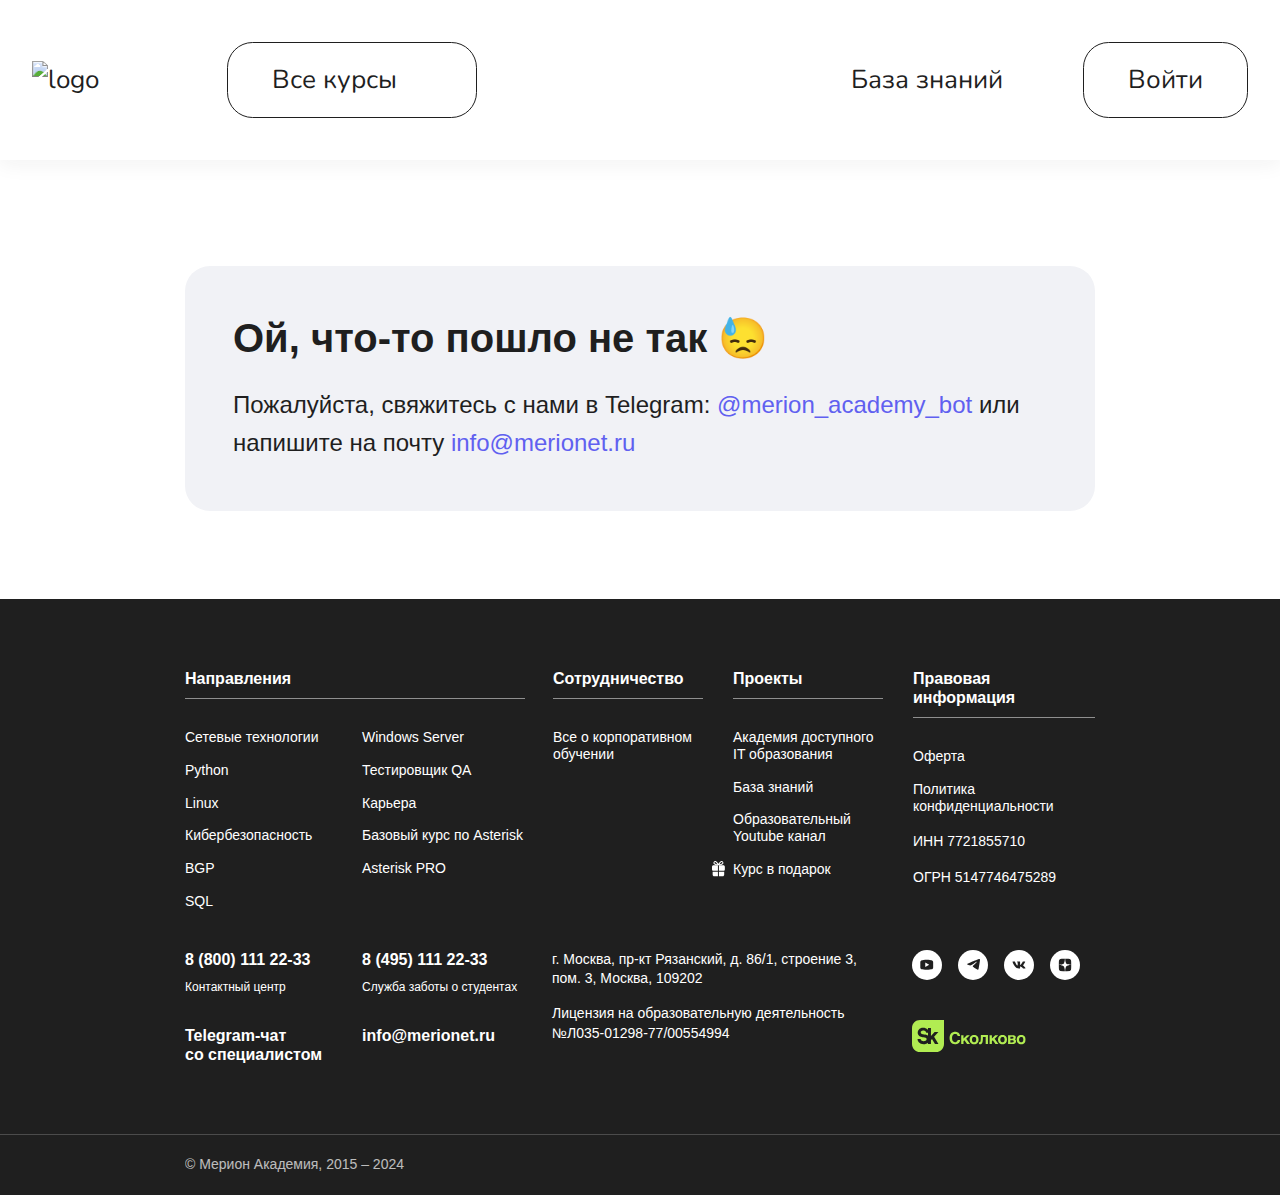
==== fail.html @ 627d9746 "fail page the end" ====
<!DOCTYPE html>
<html lang="ru-RU">
  <head>
    <meta charset="utf-8">
    <title>Step</title>
    <meta name="viewport" content="width=device-width,initial-scale=1">
    <meta name="keywords" content="">
    <link rel="stylesheet" type="text/css" href="static/css/swiper-bundle.min.css">
    <link rel="stylesheet" type="text/css" href="static/css/styles.min.css?v4">
    <link rel="stylesheet" href="./static/fonts/benzin/stylesheet.css">
  </head>
  <body>
    <div class="wrapper">
      <header class="_header ">
        <div class="_container-xl">
            <div class="_header__content _d-flex">
                <div class="_header__logo"><a class="_logo" href="/merion-academy"><span class="_logo__default"><img
                                src="https://wiki.merionet.ru/merion-academy/vendor/img/header/general/logo_black.svg" alt="logo"></span><span
                            class="_logo__active"><img src="https://wiki.merionet.ru/merion-academy/vendor/img/header/general/logo_black.svg"
                                alt="logo"></span></a>
                </div>
                <div class="_header__courses"><a class="_header-btn _outline-border _header-course _header-open"
                        href="#">
                        <span class="_header-btn__txt">Все курсы</span><span class="_header-btn__icon _icon">
                            <svg class="svg-sprite-icon icon-_down">
                                <use xlink:href="/merion-academy/vendor/img/header/svg/symbol/sprite.svg#_down"></use>
                            </svg></span></a></div>
                <div class="_header__links _d-flex">
                    <a class="_header-link _d-flex" href="https://wiki.merionet.ru/"> <span
                            class="_header-link__icon _icon">
                            <svg class="svg-sprite-icon icon-_book">
                                <use xlink:href="/merion-academy/vendor/img/header/svg/symbol/sprite.svg#_book"></use>
                            </svg></span><span class="_header-link__txt">База знаний</span></a>
                    <a class="_header-btn _outline-border _header-login-btn" href="https://lms.merionet.ru?lang=ru"
                        target="_blank">Войти</a>
                </div>
            </div>
        </div>
        <div class="_header-dropdown">
            <div class="_container-xl">
                <div class="_header-dropdown__links">
                    <div class="_header-dropdown__links-item"><a class="_header-btn _outline-border _header-wiki"
                            href="https://wiki.merionet.ru">База
                            знаниий </a></div>
                    <div class="_header-dropdown__links-item"><a class="_header-login _button"
                            href="https://lms.merionet.ru?lang=ru">Войти</a></div>
                </div>
                <div class="_header-dropdown__content _d-flex">
                    <div class="_header-dropdown__content-left">
                        <div class="_header-search">
                            <div class="_header-search__group">
                                <div class="_header-search__group-left"><a class="_header-search__back _icon" href="#">
                                        <svg class="svg-sprite-icon icon-return">
                                            <use
                                                xlink:href="/merion-academy/vendor/img/header/svg/symbol/sprite.svg#return">
                                            </use>
                                        </svg>
                                    </a></div>
                                <div class="_header-search__group-right">
                                    <input class="_header-search__input _input" type="text" placeholder="Поиск курса"><a
                                        class="_header-search__clear _icon" href="#">
                                        <svg class="svg-sprite-icon icon-_cross">
                                            <use
                                                xlink:href="/merion-academy/vendor/img/header/svg/symbol/sprite.svg#_cross">
                                            </use>
                                        </svg>
                                    </a>
                                </div>
                            </div>
                            <div class="_header-search__dropdown">
                                <div class="_header-search__dropdown-found">
                                    <div class="_header-search__dropdown-result">
                                        <div class="_header-search__list _flex">
                                            <div class="_header-search__list-item">
                                                <a class="_header-search__item"
                                                    href="/merion-academy/courses/kurs-po-python"> <span
                                                        class="_header-search__item-icon">
                                                        <picture>
                                                            <source
                                                                srcset="/merion-academy/vendor/img/course-logos/python.png"
                                                                type="image/webp"><img
                                                                src="/merion-academy/vendor/img/course-logos/python.png"
                                                                width="39" height="39" alt="img">
                                                        </picture>
                                                    </span><span class="_header-search__item-txt">Python с
                                                        нуля</span></a>
                                            </div>
                                            <div class="_header-search__list-item">
                                                <a class="_header-search__item"
                                                    href="/merion-academy/courses/devops-inzhener-s-nulya"> <span
                                                        class="_header-search__item-icon">
                                                        <picture>
                                                            <source
                                                                srcset="/merion-academy/vendor/img/course-logos/devops.png"
                                                                type="image/webp"><img
                                                                src="/merion-academy/vendor/img/course-logos/devops.png"
                                                                width="39" height="39" alt="img">
                                                        </picture>
                                                    </span><span class="_header-search__item-txt">DevOps с
                                                        нуля</span></a>
                                            </div>
                                            <div class="_header-search__list-item">
                                                <a class="_header-search__item"
                                                    href="/merion-academy/courses/testirovshchik-po-osnovy-qa-s-nulya">
                                                    <span class="_header-search__item-icon">
                                                        <picture>
                                                            <source
                                                                srcset="/merion-academy/vendor/img/course-logos/qa.png"
                                                                type="image/webp"><img
                                                                src="/merion-academy/vendor/img/course-logos/qa.png"
                                                                width="39" height="39" alt="img">
                                                        </picture>
                                                    </span><span class="_header-search__item-txt">QA тестировщик с
                                                        нуля</span></a>
                                            </div>
                                            <div class="_header-search__list-item">
                                                <a class="_header-search__item"
                                                    href="/merion-academy/courses/bazy-dannyh-s-nulya"> <span
                                                        class="_header-search__item-icon">
                                                        <picture>
                                                            <source
                                                                srcset="/merion-academy/vendor/img/course-logos/db.png"
                                                                type="image/webp"><img
                                                                src="/merion-academy/vendor/img/course-logos/db.png"
                                                                width="39" height="39" alt="img">
                                                        </picture>
                                                    </span><span class="_header-search__item-txt">Базы данных с
                                                        нуля</span></a>
                                            </div>
                                            <div class="_header-search__list-item">
                                                <a class="_header-search__item"
                                                    href="/merion-academy/courses/kurs-po-nosql"> <span
                                                        class="_header-search__item-icon">
                                                        <picture>
                                                            <source
                                                                srcset="/merion-academy/vendor/img/course-logos/nosql.png"
                                                                type="image/webp"><img
                                                                src="/merion-academy/vendor/img/course-logos/nosql.png"
                                                                width="39" height="39" alt="img">
                                                        </picture>
                                                    </span><span class="_header-search__item-txt">Курс по
                                                        NoSQL</span></a>
                                            </div>
                                            <div class="_header-search__list-item">
                                                <a class="_header-search__item"
                                                    href="/merion-academy/courses/kurs-po-sql"> <span
                                                        class="_header-search__item-icon">
                                                        <picture>
                                                            <source
                                                                srcset="/merion-academy/vendor/img/course-logos/sql.png"
                                                                type="image/webp"><img
                                                                src="/merion-academy/vendor/img/course-logos/sql.png"
                                                                width="39" height="39" alt="img">
                                                        </picture>
                                                    </span><span class="_header-search__item-txt">Реляционные БД.
                                                        SQL</span></a>
                                            </div>
                                            <div class="_header-search__list-item">
                                                <a class="_header-search__item"
                                                    href="/merion-academy/courses/onlajn-kurs-po-asterisk"> <span
                                                        class="_header-search__item-icon">
                                                        <picture>
                                                            <source
                                                                srcset="/merion-academy/vendor/img/course-logos/asterisk.png"
                                                                type="image/webp"><img
                                                                src="/merion-academy/vendor/img/course-logos/asterisk.png"
                                                                width="39" height="39" alt="img">
                                                        </picture>
                                                    </span><span class="_header-search__item-txt">Базовый курс по
                                                        Asterisk</span></a>
                                            </div>
                                            <div class="_header-search__list-item">
                                                <a class="_header-search__item"
                                                    href="/merion-academy/courses/polnyj-kurs-po-kompyuternym-setyam">
                                                    <span class="_header-search__item-icon">
                                                        <picture>
                                                            <source
                                                                srcset="/merion-academy/vendor/img/course-logos/network.png"
                                                                type="image/webp"><img
                                                                src="/merion-academy/vendor/img/course-logos/network.png"
                                                                width="39" height="39" alt="img">
                                                        </picture>
                                                    </span><span class="_header-search__item-txt">Сетевые
                                                        технологии</span></a>
                                            </div>
                                            <div class="_header-search__list-item">
                                                <a class="_header-search__item"
                                                    href="/merion-academy/courses/mini-kurs-po-virtualizacii-vmware-vsphere-7">
                                                    <span class="_header-search__item-icon">
                                                        <picture>
                                                            <source
                                                                srcset="/merion-academy/vendor/img/course-logos/virtual.png"
                                                                type="image/webp"><img
                                                                src="/merion-academy/vendor/img/course-logos/virtual.png"
                                                                width="39" height="39" alt="img">
                                                        </picture>
                                                    </span><span
                                                        class="_header-search__item-txt">Виртуализация</span></a>
                                            </div>
                                            <div class="_header-search__list-item">
                                                <a class="_header-search__item"
                                                    href="/merion-academy/courses/kurs-po-linux"> <span
                                                        class="_header-search__item-icon">
                                                        <picture>
                                                            <source
                                                                srcset="/merion-academy/vendor/img/course-logos/linux.png"
                                                                type="image/webp"><img
                                                                src="/merion-academy/vendor/img/course-logos/linux.png"
                                                                width="39" height="39" alt="img">
                                                        </picture>
                                                    </span><span class="_header-search__item-txt">Онлайн курс по
                                                        Linux</span></a>
                                            </div>
                                            <div class="_header-search__list-item">
                                                <a class="_header-search__item"
                                                    href="/merion-academy/courses/kurs-po-windows-server"> <span
                                                        class="_header-search__item-icon">
                                                        <picture>
                                                            <source
                                                                srcset="/merion-academy/vendor/img/course-logos/windows.png"
                                                                type="image/webp"><img
                                                                src="/merion-academy/vendor/img/course-logos/windows.png"
                                                                width="39" height="39" alt="img">
                                                        </picture>
                                                    </span><span class="_header-search__item-txt">MS Windows
                                                        Server</span></a>
                                            </div>
                                            <div class="_header-search__list-item">
                                                <a class="_header-search__item"
                                                    href="/merion-academy/courses/kurs-po-kiberbezopasnosti"> <span
                                                        class="_header-search__item-icon">
                                                        <picture>
                                                            <source
                                                                srcset="/merion-academy/vendor/img/course-logos/security.png"
                                                                type="image/webp"><img
                                                                src="/merion-academy/vendor/img/course-logos/security.png"
                                                                width="39" height="39" alt="img">
                                                        </picture>
                                                    </span><span
                                                        class="_header-search__item-txt">Кибербезопасность</span></a>
                                            </div>
                                            <div class="_header-search__list-item">
                                                <a class="_header-search__item"
                                                    href="/merion-academy/courses/asterisk-pro-prodvinutyj-onlajn-kurs">
                                                    <span class="_header-search__item-icon">
                                                        <picture>
                                                            <source
                                                                srcset="/merion-academy/vendor/img/course-logos/asterisk-pro.png"
                                                                type="image/webp"><img
                                                                src="/merion-academy/vendor/img/course-logos/asterisk-pro.png"
                                                                width="39" height="39" alt="img">
                                                        </picture>
                                                    </span><span class="_header-search__item-txt">Asterisk
                                                        PRO</span></a>
                                            </div>
                                            <div class="_header-search__list-item">
                                                <a class="_header-search__item"
                                                    href="/merion-academy/courses/mini-kurs-po-bgp/"> <span
                                                        class="_header-search__item-icon">
                                                        <picture>
                                                            <source
                                                                srcset="/merion-academy/vendor/img/course-logos/bgp.png"
                                                                type="image/webp"><img
                                                                src="/merion-academy/vendor/img/course-logos/bgp.png"
                                                                width="39" height="39" alt="img">
                                                        </picture>
                                                    </span><span class="_header-search__item-txt">Основы BGP</span></a>
                                            </div>
                                            <div class="_header-search__list-item">
                                                <a class="_header-search__item"
                                                    href="/merion-academy/company/intensiv-po-rostu-karery-v-it-ot-hr-ekspertov">
                                                    <span class="_header-search__item-icon">
                                                        <picture>
                                                            <source
                                                                srcset="/merion-academy/vendor/img/course-logos/career.png"
                                                                type="image/webp"><img
                                                                src="/merion-academy/vendor/img/course-logos/career.png"
                                                                width="39" height="39" alt="img">
                                                        </picture>
                                                    </span><span class="_header-search__item-txt">Карьерный
                                                        интенсив</span></a>
                                            </div>
                                            <div class="_header-search__list-item">
                                                <a class="_header-search__item"
                                                    href="/merion-academy/courses/java-razrabotchik-s-nulya"> <span
                                                        class="_header-search__item-icon">
                                                        <picture>
                                                            <source
                                                                srcset="/merion-academy/vendor/img/course-logos/java.png"
                                                                type="image/webp"><img
                                                                src="/merion-academy/vendor/img/course-logos/java.png"
                                                                width="39" height="39" alt="img">
                                                        </picture>
                                                    </span><span class="_header-search__item-txt">Java с нуля</span></a>
                                            </div>
                                            <div class="_header-search__list-item">
                                                <a class="_header-search__item"
                                                    href="/merion-academy/courses/python-advanced-prodvinutyj-kurs">
                                                    <span class="_header-search__item-icon">
                                                        <picture>
                                                            <source
                                                                srcset="/merion-academy/vendor/img/course-logos/python-advanced.png"
                                                                type="image/webp"><img
                                                                src="/merion-academy/vendor/img/course-logos/python-advanced.png"
                                                                width="39" height="39" alt="img">
                                                        </picture>
                                                    </span><span class="_header-search__item-txt">Python Advanced.
                                                        Продвинутый курс</span></a>
                                            </div>
                                            <div class="_header-search__list-item">
                                                <a class="_header-search__item"
                                                    href="/merion-academy/courses/frontend-razrabotchik-s-nulya"> <span
                                                        class="_header-search__item-icon">
                                                        <picture>
                                                            <source
                                                                srcset="/merion-academy/vendor/img/course-logos/frontend.png"
                                                                type="image/webp"><img
                                                                src="/merion-academy/vendor/img/course-logos/frontend.png"
                                                                width="39" height="39" alt="img">
                                                        </picture>
                                                    </span><span class="_header-search__item-txt">Фронтенд с
                                                        нуля</span></a>
                                            </div>
                                            <div class="_header-search__list-item">
                                                <a class="_header-search__item"
                                                    href="/merion-academy/courses/avtomatizirovannoe-testirovanie-na-python">
                                                    <span class="_header-search__item-icon">
                                                        <picture>
                                                            <source
                                                                srcset="/merion-academy/vendor/img/course-logos/aqa-python.png"
                                                                type="image/webp"><img
                                                                src="/merion-academy/vendor/img/course-logos/aqa-python.png"
                                                                width="39" height="39" alt="img">
                                                        </picture>
                                                    </span><span class="_header-search__item-txt">Автотестирование на
                                                        Python</span></a>
                                            </div>
                                            <div class="_header-search__list-item">
                                                <a class="_header-search__item"
                                                    href="/merion-academy/courses/git-i-github-s-nulya"> <span
                                                        class="_header-search__item-icon">
                                                        <picture>
                                                            <source
                                                                srcset="/merion-academy/vendor/img/course-logos/git.png"
                                                                type="image/webp"><img
                                                                src="/merion-academy/vendor/img/course-logos/git.png"
                                                                width="39" height="39" alt="img">
                                                        </picture>
                                                    </span><span class="_header-search__item-txt">Git и GitHub с
                                                        нуля</span></a>
                                            </div>
                                            <div class="_header-search__list-item">
                                                <a class="_header-search__item"
                                                    href="/merion-academy/courses/kurs-po-etichnomu-hakingu"> <span
                                                        class="_header-search__item-icon">
                                                        <picture>
                                                            <source
                                                                srcset="/merion-academy/vendor/img/course-logos/ethical-hacking.png"
                                                                type="image/webp"><img
                                                                src="/merion-academy/vendor/img/course-logos/ethical-hacking.png"
                                                                width="39" height="39" alt="img">
                                                        </picture>
                                                    </span><span class="_header-search__item-txt">Этичный
                                                        хакинг</span></a>
                                            </div>
                                            <div class="_header-search__list-item">
                                                <a class="_header-search__item"
                                                    href="/merion-academy/courses/telegram-boty-na-python"> <span
                                                        class="_header-search__item-icon">
                                                        <picture>
                                                            <source
                                                                srcset="/merion-academy/vendor/img/course-logos/python-tg.png"
                                                                type="image/webp"><img
                                                                src="/merion-academy/vendor/img/course-logos/python-tg.png"
                                                                width="39" height="39" alt="img">
                                                        </picture>
                                                    </span><span class="_header-search__item-txt">Telegram-боты на
                                                        Python</span></a>
                                            </div>
                                            <div class="_header-search__list-item">
                                                <a class="_header-search__item"
                                                    href="/merion-academy/courses/avtomatizirovannoe-testirovanie-na-java">
                                                    <span class="_header-search__item-icon">
                                                        <picture>
                                                            <source
                                                                srcset="/merion-academy/vendor/img/course-logos/aqa-java.png"
                                                                type="image/webp"><img
                                                                src="/merion-academy/vendor/img/course-logos/aqa-java.png"
                                                                width="39" height="39" alt="img">
                                                        </picture>
                                                    </span><span class="_header-search__item-txt">Автотестирование на
                                                        Java</span></a>
                                            </div>
                                            <div class="_header-search__list-item">
                                                <a class="_header-search__item"
                                                    href="/merion-academy/courses/onlajn-kurs-po-setevym-tekhnologiyam-huawei">
                                                    <span class="_header-search__item-icon">
                                                        <picture>
                                                            <source
                                                                srcset="/merion-academy/vendor/img/course-logos/network-huawei.png"
                                                                type="image/webp"><img
                                                                src="/merion-academy/vendor/img/course-logos/network-huawei.png"
                                                                width="39" height="39" alt="img">
                                                        </picture>
                                                    </span><span class="_header-search__item-txt">Сетевые технологии
                                                        Huawei</span></a>
                                            </div>
                                            <div class="_header-search__list-item">
                                                <a class="_header-search__item"
                                                    href="/merion-academy/courses/onlajn-kurs-po-typescript"> <span
                                                        class="_header-search__item-icon">
                                                        <picture>
                                                            <source
                                                                srcset="/merion-academy/vendor/img/course-logos/typescript.png"
                                                                type="image/webp"><img
                                                                src="/merion-academy/vendor/img/course-logos/typescript.png"
                                                                width="39" height="39" alt="img">
                                                        </picture>
                                                    </span><span class="_header-search__item-txt">TypeScript</span></a>
                                            </div>
                                            <div class="_header-search__list-item">
                                                <a class="_header-search__item"
                                                    href="/merion-academy/courses/onlajn-kurs-po-mikrotik"> <span
                                                        class="_header-search__item-icon">
                                                        <picture>
                                                            <source
                                                                srcset="/merion-academy/vendor/img/course-logos/mikrotik.png"
                                                                type="image/webp"><img
                                                                src="/merion-academy/vendor/img/course-logos/mikrotik.png"
                                                                width="39" height="39" alt="img">
                                                        </picture>
                                                    </span><span class="_header-search__item-txt">MiktoTik</span></a>
                                            </div>
                                        </div>
                                    </div>
                                    <div class="_header-search__dropdown-all">
                                        <a class="_header-search__dropdown-link" href="">Все курсы по запросу «» (0)
                                        </a>
                                    </div>
                                </div>
                                <div class="_header-search__dropdown-null">Ничего не найдено</div>
                            </div>
                        </div>
                        <div class="_header-categories _flex">
                            <div class="_header-categories__item">
                                <a class="_header-categories__link _outline-border" href="/merion-academy/courses">Все
                                    курсы</a>
                            </div>
                            <div class="_header-categories__item">
                                <a class="_header-categories__link _outline-border"
                                    href="/merion-academy/courses/programmirovanie">Программирование</a>
                            </div>
                            <div class="_header-categories__item">
                                <a class="_header-categories__link _outline-border"
                                    href="/merion-academy/courses/seti">Сети</a>
                            </div>
                            <div class="_header-categories__item">
                                <a class="_header-categories__link _outline-border"
                                    href="/merion-academy/courses/sistemnoe-administrirovanie">Системное
                                    администрирование</a>
                            </div>
                            <div class="_header-categories__item">
                                <a class="_header-categories__link _outline-border"
                                    href="/merion-academy/courses/devops">DevOps</a>
                            </div>
                            <div class="_header-categories__item">
                                <a class="_header-categories__link _outline-border"
                                    href="/merion-academy/courses/qa">QA</a>
                            </div>
                            <div class="_header-categories__item">
                                <a class="_header-categories__link _outline-border"
                                    href="/merion-academy/courses/kiberbezopasnost">Кибербезопасность</a>
                            </div>
                            <div class="_header-categories__item">
                                <a class="_header-categories__link _outline-border"
                                    href="/merion-academy/courses/virtualizaciya">Виртуализация</a>
                            </div>
                            <div class="_header-categories__item">
                                <a class="_header-categories__link _outline-border"
                                    href="/merion-academy/courses/bazy-dannyh">Базы данных</a>
                            </div>
                            <div class="_header-categories__item">
                                <a class="_header-categories__link _outline-border"
                                    href="/merion-academy/courses/telefoniya">Телефония</a>
                            </div>
                            <!--                        <div class="_header-categories__item">-->
                            <!--                            <a class="_header-categories__link _outline-border"-->
                            <!--                               href="/merion-academy/courses/karera--><!--">Карьера</a></div>-->
                        </div>
                    </div>
                    <div class="_header-dropdown__content-right">
                        <div class="_header-banner">
                            <div class="_header-banner__img"><img
                                    src="/merion-academy/vendor/img/header/general/h-banner-img.svg" alt=""></div>
                            <div class="_header-banner__title bold"><a class="header-h-link"
                                    href="/merion-academy/company/intensiv-po-rostu-karery-v-it-ot-hr-ekspertov">Поможем
                                    прокачать&nbsp;карьеру!</a></div>
                            <div class="_header-banner__txt">Всем студентам мы предоставляем бесплатный интенсив по
                                карьерному росту, разработанный совместно с&nbsp;экспертами из центра развития карьеры
                                «ЭЙЧ».
                            </div>
                        </div>
                    </div>
                </div>
            </div>
        </div>
        <div class="_header-overlay"></div>
      </header>

      <main>
        <section class="fail">
          <div class="container">
            <div class="fail_in">
              <h3>
                Ой, что-то пошло не так 😓
              </h3>
              <p>
                Пожалуйста, свяжитесь с нами в Telegram: <a href="#">
                  @merion_academy_bot
                </a> или напишите на почту <a href="#">info@merionet.ru</a>
              </p>
            </div>
          </div>
        </section>
      </main>

      <footer class="footer">
        <div class="footer__top">
          <div class="container">
            <div class="footer__content-top">
              <div class="footer__content-col-1">
                <div class="footer-item">
                  <div class="footer-item__head" data-container="toggle-1">
                    <div class="footer-title bold">
                      <div class="footer-title__txt">Направления</div>
                      <div class="footer-title__arrow">
                        <svg class="svg-sprite-icon icon-down">
                          <use xlink:href="static/images/svg/symbol/sprite.svg#down"></use>
                        </svg>
                      </div>
                    </div>
                  </div>
                  <div class="footer-item__content toggle-container" id="toggle-1">
                    <nav class="footer-nav">
                      <ul class="footer-menu footer-menu--col-2">
                        <li class="footer-menu__item"> <a class="footer-menu__link" href="#">Cетевые технологии</a></li>
                        <li class="footer-menu__item"> <a class="footer-menu__link" href="#">Python</a></li>
                        <li class="footer-menu__item"> <a class="footer-menu__link" href="#">Linux</a></li>
                        <li class="footer-menu__item"> <a class="footer-menu__link" href="#">Кибербезопасность</a></li>
                        <li class="footer-menu__item"> <a class="footer-menu__link" href="#">BGP</a></li>
                        <li class="footer-menu__item"> <a class="footer-menu__link" href="#">SQL</a></li>
                        <li class="footer-menu__item"> <a class="footer-menu__link" href="#">Windows Server</a></li>
                        <li class="footer-menu__item"> <a class="footer-menu__link" href="#">Тестировщик QA</a></li>
                        <li class="footer-menu__item"> <a class="footer-menu__link" href="#">Карьера</a></li>
                        <li class="footer-menu__item"> <a class="footer-menu__link" href="#">Базовый курс по Asterisk</a></li>
                        <li class="footer-menu__item"> <a class="footer-menu__link" href="#">Asterisk PRO</a></li>
                      </ul>
                    </nav>
                  </div>
                </div>
              </div>
              <div class="footer__content-col-2">
                <div class="footer__content-row">
                  <div class="footer__content-col-3">
                    <div class="footer-item">
                      <div class="footer-item__head" data-container="toggle-2">
                        <div class="footer-title bold">
                          <div class="footer-title__txt">Сотрудничество</div>
                          <div class="footer-title__arrow">
                            <svg class="svg-sprite-icon icon-down">
                              <use xlink:href="static/images/svg/symbol/sprite.svg#down"></use>
                            </svg>
                          </div>
                        </div>
                      </div>
                      <div class="footer-item__content toggle-container" id="toggle-2">
                        <nav class="footer-nav">
                          <ul class="footer-menu">
                            <li class="footer-menu__item"> <a class="footer-menu__link" href="#">Все о корпоративном обучении</a></li>
                          </ul>
                        </nav>
                      </div>
                    </div>
                  </div>
                  <div class="footer__content-col-4">
                    <div class="footer-item">
                      <div class="footer-item__head" data-container="toggle-3">
                        <div class="footer-title bold">
                          <div class="footer-title__txt">Проекты</div>
                          <div class="footer-title__arrow">
                            <svg class="svg-sprite-icon icon-down">
                              <use xlink:href="static/images/svg/symbol/sprite.svg#down"></use>
                            </svg>
                          </div>
                        </div>
                      </div>
                      <div class="footer-item__content toggle-container" id="toggle-3">
                        <nav class="footer-nav">
                          <ul class="footer-menu">
                            <li class="footer-menu__item"> <a class="footer-menu__link" href="#">Академия доступного IT образования</a></li>
                            <li class="footer-menu__item"> <a class="footer-menu__link" href="#">База знаний</a></li>
                            <li class="footer-menu__item"> <a class="footer-menu__link" href="#">Образовательный Youtube канал</a></li>
                            <li class="footer-menu__item"> <a class="footer-menu__link" href="#"><span class="footer-menu__link-icon"> <img src="static/images/general/gift.svg" alt=""></span><span class="footer-menu__link-txt">Курс в подарок</span></a></li>
                          </ul>
                        </nav>
                      </div>
                    </div>
                  </div>
                </div>
              </div>
              <div class="footer__content-col-5">
                <div class="footer-item">
                  <div class="footer-item__head" data-container="toggle-4">
                    <div class="footer-title bold">
                      <div class="footer-title__txt">Правовая информация</div>
                      <div class="footer-title__arrow">
                        <svg class="svg-sprite-icon icon-down">
                          <use xlink:href="static/images/svg/symbol/sprite.svg#down"></use>
                        </svg>
                      </div>
                    </div>
                  </div>
                  <div class="footer-item__content toggle-container" id="toggle-4">
                    <nav class="footer-nav">
                      <ul class="footer-menu">
                        <li class="footer-menu__item"> <a class="footer-menu__link" href="#">Оферта</a></li>
                        <li class="footer-menu__item"> <a class="footer-menu__link" href="#">Политика конфиденциальности</a></li>
                        <li class="footer-menu__item">ИНН 7721855710</li>
                        <li class="footer-menu__item">ОГРН 5147746475289</li>
                        <li class="footer-menu__item footer-menu__item--hidden">г. Москва, пр-кт Рязанский, д. 86/1, строение 3, пом. 3, Москва, 109202</li>
                        <li class="footer-menu__item footer-menu__item--hidden">Лицензия на образовательную деятельность №Л035- 01298-77/00554994</li>
                      </ul>
                    </nav>
                  </div>
                </div>
              </div>
            </div>
            <div class="footer__content-bottom">
              <div class="footer__content-contacts">
                <div class="footer-contacts">
                  <div class="footer-contacts__group">
                    <div class="footer-contacts__item">
                      <div class="footer-contacts__item-group"> <a class="footer-contacts__item-link bold" href="tel:88001112233">8 (800) 111 22-33</a>
                        <div class="footer-contacts__item-txt">Контактный центр</div>
                      </div>
                      <div class="footer-contacts__item-group"> <a class="footer-contacts__item-link bold" href="#">Telegram-чат <br>со специалистом</a></div>
                    </div>
                  </div>
                  <div class="footer-contacts__group">
                    <div class="footer-contacts__item">
                      <div class="footer-contacts__item-group"> <a class="footer-contacts__item-link bold" href="tel:84951112233">8 (495) 111 22-33</a>
                        <div class="footer-contacts__item-txt">Cлужба заботы о студентах</div>
                      </div>
                      <div class="footer-contacts__item-group"> <a class="footer-contacts__item-link bold" href="mailto:info@merionet.ru">info@merionet.ru</a></div>
                    </div>
                  </div>
                </div>
              </div>
              <div class="footer__content-txt">
                <div class="footer-txt">
                  <div class="footer-txt__item">г. Москва, пр-кт Рязанский, д. 86/1, строение 3, пом. 3, Москва, 109202</div>
                  <div class="footer-txt__item">Лицензия на образовательную деятельность №Л035-01298-77/00554994</div>
                </div>
              </div>
              <div class="footer__content-social">
                <ul class="footer-social flex">
                  <li class="footer-social__item"> <a class="footer-social__link centered" href="#"><img src="static/images/general/yt.svg" alt="icon"></a></li>
                  <li class="footer-social__item"> <a class="footer-social__link centered" href="#"><img src="static/images/general/tg.svg" alt="icon"></a></li>
                  <li class="footer-social__item"> <a class="footer-social__link centered" href="#"><img src="static/images/general/vk.svg" alt="icon"></a></li>
                  <li class="footer-social__item"> <a class="footer-social__link centered" href="#"><img src="static/images/general/dzen.svg" alt="icon"></a></li>
                </ul>
                <a href="/" class="footer-logo">
                  <img src="./static/images/general/footer_logo.svg" alt="">
                </a>
              </div>
            </div>
          </div>
        </div>
        <div class="footer__bottom">
          <div class="container">
            <div class="footer-copyright">© Мерион Академия, 2015 – 2024</div>
          </div>
        </div>
      </footer>
    </div>
    <script src="static/js/swiper-bundle.min.js"></script>
    <script src="static/js/jquery-3.3.1.min.js"> </script>
    <script src="static/js/main.js?v4"></script>
  </body>
</html>
---- static/css/styles.min.css ----
/*! normalize.css v8.0.1 | MIT License | github.com/necolas/normalize.css */
/* Document
   ========================================================================== */
/**
 * 1. Correct the line height in all browsers.
 * 2. Prevent adjustments of font size after orientation changes in iOS.
 */
html {
  line-height: 1.15;
  /* 1 */
  -webkit-text-size-adjust: 100%;
  /* 2 */ }

/* Sections
   ========================================================================== */
/**
 * Remove the margin in all browsers.
 */
body {
  margin: 0; }

/**
 * Render the `main` element consistently in IE.
 */
main {
  display: block; }

/**
 * Correct the font size and margin on `h1` elements within `section` and
 * `article` contexts in Chrome, Firefox, and Safari.
 */
h1 {
  font-size: 2em;
  margin: 0.67em 0; }

/* Grouping content
   ========================================================================== */
/**
 * 1. Add the correct box sizing in Firefox.
 * 2. Show the overflow in Edge and IE.
 */
hr {
  -webkit-box-sizing: content-box;
          box-sizing: content-box;
  /* 1 */
  height: 0;
  /* 1 */
  overflow: visible;
  /* 2 */ }

/**
 * 1. Correct the inheritance and scaling of font size in all browsers.
 * 2. Correct the odd `em` font sizing in all browsers.
 */
pre {
  font-family: monospace, monospace;
  /* 1 */
  font-size: 1em;
  /* 2 */ }

/* Text-level semantics
   ========================================================================== */
/**
 * Remove the gray background on active links in IE 10.
 */
a {
  background-color: transparent; }

/**
 * 1. Remove the bottom border in Chrome 57-
 * 2. Add the correct text decoration in Chrome, Edge, IE, Opera, and Safari.
 */
abbr[title] {
  border-bottom: none;
  /* 1 */
  text-decoration: underline;
  /* 2 */
  -webkit-text-decoration: underline dotted;
          text-decoration: underline dotted;
  /* 2 */ }

/**
 * Add the correct font weight in Chrome, Edge, and Safari.
 */
b,
strong {
  font-weight: bolder; }

/**
 * 1. Correct the inheritance and scaling of font size in all browsers.
 * 2. Correct the odd `em` font sizing in all browsers.
 */
code,
kbd,
samp {
  font-family: monospace, monospace;
  /* 1 */
  font-size: 1em;
  /* 2 */ }

/**
 * Add the correct font size in all browsers.
 */
small {
  font-size: 80%; }

/**
 * Prevent `sub` and `sup` elements from affecting the line height in
 * all browsers.
 */
sub,
sup {
  font-size: 75%;
  line-height: 0;
  position: relative;
  vertical-align: baseline; }

sub {
  bottom: -0.25em; }

sup {
  top: -0.5em; }

/* Embedded content
   ========================================================================== */
/**
 * Remove the border on images inside links in IE 10.
 */
img {
  border-style: none; }

/* Forms
   ========================================================================== */
/**
 * 1. Change the font styles in all browsers.
 * 2. Remove the margin in Firefox and Safari.
 */
button,
input,
optgroup,
select,
textarea {
  font-family: inherit;
  /* 1 */
  font-size: 100%;
  /* 1 */
  line-height: 1.15;
  /* 1 */
  margin: 0;
  /* 2 */ }

/**
 * Show the overflow in IE.
 * 1. Show the overflow in Edge.
 */
button,
input {
  /* 1 */
  overflow: visible; }

/**
 * Remove the inheritance of text transform in Edge, Firefox, and IE.
 * 1. Remove the inheritance of text transform in Firefox.
 */
button,
select {
  /* 1 */
  text-transform: none; }

/**
 * Correct the inability to style clickable types in iOS and Safari.
 */
button,
[type="button"],
[type="reset"],
[type="submit"] {
  -webkit-appearance: button; }

/**
 * Remove the inner border and padding in Firefox.
 */
button::-moz-focus-inner,
[type="button"]::-moz-focus-inner,
[type="reset"]::-moz-focus-inner,
[type="submit"]::-moz-focus-inner {
  border-style: none;
  padding: 0; }

/**
 * Restore the focus styles unset by the previous rule.
 */
button:-moz-focusring,
[type="button"]:-moz-focusring,
[type="reset"]:-moz-focusring,
[type="submit"]:-moz-focusring {
  outline: 1px dotted ButtonText; }

/**
 * Correct the padding in Firefox.
 */
fieldset {
  padding: 0.35em 0.75em 0.625em; }

/**
 * 1. Correct the text wrapping in Edge and IE.
 * 2. Correct the color inheritance from `fieldset` elements in IE.
 * 3. Remove the padding so developers are not caught out when they zero out
 *    `fieldset` elements in all browsers.
 */
legend {
  -webkit-box-sizing: border-box;
          box-sizing: border-box;
  /* 1 */
  color: inherit;
  /* 2 */
  display: table;
  /* 1 */
  max-width: 100%;
  /* 1 */
  padding: 0;
  /* 3 */
  white-space: normal;
  /* 1 */ }

/**
 * Add the correct vertical alignment in Chrome, Firefox, and Opera.
 */
progress {
  vertical-align: baseline; }

/**
 * Remove the default vertical scrollbar in IE 10+.
 */
textarea {
  overflow: auto; }

/**
 * 1. Add the correct box sizing in IE 10.
 * 2. Remove the padding in IE 10.
 */
[type="checkbox"],
[type="radio"] {
  -webkit-box-sizing: border-box;
          box-sizing: border-box;
  /* 1 */
  padding: 0;
  /* 2 */ }

/**
 * Correct the cursor style of increment and decrement buttons in Chrome.
 */
[type="number"]::-webkit-inner-spin-button,
[type="number"]::-webkit-outer-spin-button {
  height: auto; }

/**
 * 1. Correct the odd appearance in Chrome and Safari.
 * 2. Correct the outline style in Safari.
 */
[type="search"] {
  -webkit-appearance: textfield;
  /* 1 */
  outline-offset: -2px;
  /* 2 */ }

/**
 * Remove the inner padding in Chrome and Safari on macOS.
 */
[type="search"]::-webkit-search-decoration {
  -webkit-appearance: none; }

/**
 * 1. Correct the inability to style clickable types in iOS and Safari.
 * 2. Change font properties to `inherit` in Safari.
 */
::-webkit-file-upload-button {
  -webkit-appearance: button;
  /* 1 */
  font: inherit;
  /* 2 */ }

/* Interactive
   ========================================================================== */
/*
 * Add the correct display in Edge, IE 10+, and Firefox.
 */
details {
  display: block; }

/*
 * Add the correct display in all browsers.
 */
summary {
  display: list-item; }

/* Misc
   ========================================================================== */
/**
 * Add the correct display in IE 10+.
 */
template {
  display: none; }

/**
 * Add the correct display in IE 10.
 */
[hidden] {
  display: none; }

:root {
  --white: #FFFFFF;
  --black: #000000;
  --gray: #E3E4EF;
  --purple: #605DEC;
  --page-bg: #F1F2F6;
  --yellow: #F2FFA3;
  --main-gradient: linear-gradient(68.63deg, #605DEC 18.78%, #8CC3FF 160.2%);
  --border-gray: #DBDBDB;
  --dark-gray: #C7C7C7; }

.f-18 {
  font-size: 18px; }

.f-20 {
  font-size: 20px; }

.f-27 {
  font-size: 27px; }

.f-28 {
  font-size: 28px; }

.f-32 {
  font-size: 32px; }

.f-36 {
  font-size: 36px; }

.f-38 {
  font-size: 38px; }

@import url('https://fonts.googleapis.com/css2?family=Montserrat:ital,wght@0,100..900;1,100..900&display=swap');

@font-face {
  font-family: 'Nunito';
  src: url("../fonts/Nunito-Bold.woff2") format("woff2"), url("../fonts/Nunito-Bold.woff") format("woff");
  font-weight: bold;
  font-style: normal;
  font-display: swap; }

@font-face {
  font-family: 'Nunito';
  src: url("../fonts/Nunito-Regular.woff2") format("woff2"), url("../fonts/Nunito-Regular.woff") format("woff");
  font-weight: normal;
  font-style: normal;
  font-display: swap; }

@font-face {
  font-family: 'Nunito';
  src: url("../fonts/Nunito-Light.woff2") format("woff2"), url("../fonts/Nunito-Light.woff") format("woff");
  font-weight: 300;
  font-style: normal;
  font-display: swap; }

@font-face {
  font-family: 'Nunito';
  src: url("../fonts/Nunito-SemiBold.woff2") format("woff2"), url("../fonts/Nunito-SemiBold.woff") format("woff");
  font-weight: 600;
  font-style: normal;
  font-display: swap; }

:root {
  --purple: #605DEC;
  --white: #FFFFFF;
  --black: #000000;
  --main: #1F1F1F; }

a {
  color: inherit;
  -webkit-transition: .2s linear;
  -o-transition: .2s linear;
  transition: .2s linear; }

button {
  padding: 0;
  border: none;
  background: none; }
  button:not([disabled]) {
    cursor: pointer; }

.flex {
  display: -webkit-box;
  display: -ms-flexbox;
  display: flex;
  -ms-flex-wrap: wrap;
      flex-wrap: wrap; }

.centered {
  display: -webkit-box;
  display: -ms-flexbox;
  display: flex;
  -webkit-box-align: center;
      -ms-flex-align: center;
          align-items: center;
  -webkit-box-pack: center;
      -ms-flex-pack: center;
          justify-content: center; }

.icon {
  display: -webkit-box;
  display: -ms-flexbox;
  display: flex;
  -webkit-box-align: center;
      -ms-flex-align: center;
          align-items: center;
  -webkit-box-pack: center;
      -ms-flex-pack: center;
          justify-content: center; }
  .icon svg {
    width: 100%;
    height: 100%; }

.bold {
  font-weight: bold; }

.s-bold {
  font-weight: 600; }

.full-link::before {
  content: "";
  width: 100%;
  height: 100%;
  position: absolute;
  top: 0;
  left: 0; }

html {
  font-size: 16px; }

body {
  scroll-behavior: smooth;
  text-rendering: optimizeSpeed;
  line-height: 1.5;
  font-family: 'Nunito';
  color: var(--main); }

*,
*::before,
*::after {
  -webkit-box-sizing: border-box;
          box-sizing: border-box; }

ul[class],
ol[class] {
  list-style: none;
  padding: 0; }

body,
h1,
h2,
h3,
h4,
p,
ul[class],
ol[class],
li,
figure,
figcaption,
blockquote,
dl,
dd {
  margin: 0; }

a:not([class]) {
  -webkit-text-decoration-skip: ink;
          text-decoration-skip-ink: auto; }

a {
  text-decoration: none; }

img {
  max-width: 100%;
  height: auto;
  display: block; }

input,
button,
textarea,
select {
  font: inherit; }

audio,
canvas,
iframe,
img,
svg,
video,
textarea {
  vertical-align: middle; }

textarea {
  resize: none; }

section {
  position: relative; }

input,
select,
button {
  outline: none; }

.wrapper {
  display: -webkit-box;
  display: -ms-flexbox;
  display: flex;
  -webkit-box-orient: vertical;
  -webkit-box-direction: normal;
      -ms-flex-direction: column;
          flex-direction: column;
  height: 100%; }

.content {
  -webkit-box-flex: 1;
      -ms-flex: 1 0 auto;
          flex: 1 0 auto; }

.container {
  margin: 0 auto;
  max-width: 1346px;
  width: 100%;
  padding-left: 20px;
  padding-right: 20px; }

.overflow-hidden {
  overflow: hidden;
  width: 100%;
}

.section {
  margin: 120px 0; }
  .section-title {
    font-weight: bold;
    font-size: 56px;
    line-height: 110%; }
    .section-title--blue {
      color: var(--purple); }
  .section-txt {
    font-size: 27px;
    line-height: 160%;
    max-width: 1056px; }

.o-hidden {
  overflow: hidden; }

@media (max-width: 1366px) {
  .container {
    max-width: 950px; }
  .section {
    margin: 100px 0px; } }

@media (max-width: 1024px) {
  .container {
    max-width: 642px; }
  .section {
    margin: 60px 0; }
    .section-title {
      font-size: 48px; } }

@media (max-width: 767px) {
  .container {
    max-width: 364px; }
  .section {
    margin: 50px 0; }
    .section-title {
      font-size: 32px; }
    .section-txt {
      font-size: 20px; } }

.btn {
  display: inline-block;
  padding: 14px 38px;
  background: var(--purple);
  -webkit-box-shadow: 0px 4px 0px #000000;
          box-shadow: 0px 4px 0px #000000;
  border-radius: 16px;
  line-height: 20px;
  color: var(--white); }
  .btn:hover {
    -webkit-box-shadow: none;
            box-shadow: none; }

.footer {
  font-family: "Montserrat" ,sans-serif;
  -webkit-box-flex: 0;
      -ms-flex: 0 0 auto;
          flex: 0 0 auto;
  background: var(--main);
  color: var(--white);
  overflow: hidden; }
  .footer-logo {
    margin-top: 40px;
    display: flex;
  }
  .footer__top {
    padding: 70px 0; }
  .footer__bottom {
    padding: 20px 0;
    border-top: 1px solid rgba(255, 255, 255, 0.2); }
  .footer-copyright {
    font-weight: 300;
    font-size: 14px;
    line-height: 140%;
    opacity: 0.7; }
  .footer-menu {
    font-weight: 300;
    font-size: 14px;
    line-height: 120%; }
    .footer-menu--col-2 {
      -webkit-columns: 2;
         -moz-columns: 2;
              columns: 2; }
    .footer-menu__item {
      margin-bottom: 16px;
      line-height: 20px; }
      .footer-menu__item--hidden {
        display: none; }
    .footer-menu__link {
      display: -webkit-box;
      display: -ms-flexbox;
      display: flex;
      -webkit-box-align: center;
          -ms-flex-align: center;
              align-items: center;
      line-height: 120%; }
      .footer-menu__link-icon {
        width: 13px;
        margin-left: -21px;
        margin-right: 8px; }
  .footer-title {
    line-height: 120%;
    display: -webkit-box;
    display: -ms-flexbox;
    display: flex;
    -webkit-box-align: center;
        -ms-flex-align: center;
            align-items: center; }
    .footer-title__arrow {
      display: none; }
      .footer-title__arrow svg {
        width: 14px;
        height: 8px;
        fill: none;
        stroke-width: 1px;
        stroke: var(--white);
        opacity: 0.5;
        -webkit-transition: .2s linear;
        -o-transition: .2s linear;
        transition: .2s linear; }
  .footer-item__head {
    border-bottom: 1px solid rgba(255, 255, 255, 0.5);
    padding-bottom: 10px;
    margin-bottom: 30px; }
  .footer__content-top {
    display: -webkit-box;
    display: -ms-flexbox;
    display: flex; }
  .footer__content-row {
    display: -webkit-box;
    display: -ms-flexbox;
    display: flex;
    -webkit-box-pack: justify;
        -ms-flex-pack: justify;
            justify-content: space-between; }
  .footer__content-col-1 {
    width: 346px; }
  .footer__content-col-2 {
    margin-left: auto;
    width: 500px; }
  .footer__content-col-3 {
    width: 205px; }
  .footer__content-col-4 {
    width: 245px; }
  .footer__content-col-5 {
    margin-left: 50px;
    width: 208px; }
  .footer__content-bottom {
    margin-top: 70px;
    display: -webkit-box;
    display: -ms-flexbox;
    display: flex; }
  .footer__content-social {
    margin-left: 102px; }
  .footer__content-txt {
    margin-left: auto; }
  .footer-contacts {
    display: -webkit-box;
    display: -ms-flexbox;
    display: flex; }
    .footer-contacts__group {
      margin-right: 40px; }
      .footer-contacts__group:last-child {
        margin-right: 0; }
    .footer-contacts__item-txt {
      font-weight: 300;
      font-size: 12px;
      line-height: 140%;
      margin-top: 10px; }
    .footer-contacts__item-link {
      display: block;
      line-height: 120%; }
    .footer-contacts__item-group {
      margin-bottom: 30px; }
      .footer-contacts__item-group:last-child {
        margin-bottom: 0; }
  .footer-social__item {
    margin-right: 16px; }

    .footer-social__item:last-child {
      margin-right: 0; }
  .footer-social__link {
    width: 30px;
    height: 30px;
    border-radius: 50%;
    background: var(--white); }
  .footer-txt {
    font-weight: 300;
    font-size: 14px;
    line-height: 140%; }
    .footer-txt__item {
      margin-bottom: 10px; }
      .footer-txt__item:last-child {
        margin-bottom: 0; }

@media (max-width: 1366px) {
  .footer__content-top {
    display: -webkit-box;
    display: -ms-flexbox;
    display: flex; }
  .footer__content-row {
    display: -webkit-box;
    display: -ms-flexbox;
    display: flex;
    -webkit-box-pack: justify;
        -ms-flex-pack: justify;
            justify-content: space-between; }
  .footer__content-col-1 {
    width: 340px; }
  .footer__content-col-2 {
    width: 330px; }
  .footer__content-col-3 {
    width: 150px; }
  .footer__content-col-4 {
    width: 150px; }
  .footer__content-col-5 {
    margin-left: 30px;
    width: 182px; }
  .footer__content-bottom {
    margin-top: 40px; }
  .footer__content-social {
    margin-left: 30px;
    margin-right: 15px; }
  .footer__content-txt {
    max-width: 330px; }
  .footer-txt__item {
    margin-bottom: 15px; } }

@media (max-width: 1024px) {
  .footer__top {
    padding: 60px 0; }
  .footer__content-col-1 {
    width: 164px; }
  .footer__content-col-2 {
    width: 150px;
    margin-left: 0; }
  .footer__content-col-3 {
    width: 100%; }
  .footer__content-col-4 {
    width: 100%;
    margin-bottom: 32px; }
  .footer__content-col-5 {
    width: 182px;
    margin-left: 0; }
  .footer__content-row {
    -webkit-box-orient: vertical;
    -webkit-box-direction: reverse;
        -ms-flex-direction: column-reverse;
            flex-direction: column-reverse; }
  .footer__content-top {
    -webkit-box-pack: justify;
        -ms-flex-pack: justify;
            justify-content: space-between; }
  .footer__content-txt {
    display: none; }
  .footer__content-social {
    margin-right: 2px;
    margin-left: auto; }
  .footer__content-bottom {
    margin-top: 50px; }
  .footer-menu--col-2 {
    -webkit-columns: 1;
       -moz-columns: 1;
            columns: 1; }
  .footer-menu__item--hidden {
    display: block; }
  .footer-item__head {
    margin-bottom: 20px; }
  .footer-social__item {
    margin-right: 20px; } }

@media (max-width: 767px) {
  .footer__top {
    padding: 40px 0; }
  .footer__content-col-1 {
    width: 100%; }
  .footer__content-col-2 {
    width: 100%; }
  .footer__content-col-4 {
    margin-bottom: 0; }
  .footer__content-col-5 {
    width: 100%; }
  .footer__content-top {
    -ms-flex-wrap: wrap;
        flex-wrap: wrap; }
  .footer__content-bottom {
    margin-top: 20px;
    -ms-flex-wrap: wrap;
        flex-wrap: wrap; }
  .footer__content-social {
    width: 100%;
    margin-top: 40px; }
  .footer__content-contacts {
    width: 100%; }
  .footer-title__arrow {
    display: block; }
  .footer-title__txt {
    width: calc(100% - 18px);
    padding-right: 16px; }
  .footer-nav {
    margin-bottom: 34px; }
  .footer-contacts {
    -webkit-box-pack: justify;
        -ms-flex-pack: justify;
            justify-content: space-between; }
    .footer-contacts__group {
      margin-right: 0; }
    .footer-contacts__item-group {
      margin-bottom: 20px; }
  .footer-social__link {
    width: 40px;
    height: 40px; }
    .footer-social__link img {
      width: 17px; }
  .footer-item__head.active .footer-title__arrow svg {
    -webkit-transform: rotate(180deg);
        -ms-transform: rotate(180deg);
            transform: rotate(180deg); }
  .toggle-container {
    -webkit-transition: height 0.35s ease-in-out;
    -o-transition: height 0.35s ease-in-out;
    transition: height 0.35s ease-in-out;
    overflow: hidden;
    padding-left: 21px;
    margin-left: -21px; }
    .toggle-container:not(.active) {
      display: none; } }

body {
  padding-top: 178px; }



.lab-bg {
  background: #CEDCFF; }

.trabl-bg {
  background: #FFF3B4; }

.howto-bg {
  background: #CBFBBA; }

.useful-bg {
  background: #ACEBFF; }

.news-bg {
  background: #E0D1FF; }

.reviews-bg {
  background: #FFDAA3; }

.theory-bg {
  background: #F8CEFF; }

.devops-bg {
  background: #001AFF; }

.dev-bg {
  background: #00C7BA; }

.network-bg {
  background: #00AAFC; }

.voip-bg {
  background: #BD89FF; }

.safety-bg {
  background: #1CA8DC; }

.qa-bg {
  background: #FF56BB; }

.serv-bg {
  background: #FF922D; }

.sale-bg {
  background: #FF2155; }

@media (max-width: 1366px) {
  .card-title.f-27 {
    font-size: 20px; } }

@-webkit-keyframes moveLeftBounce {
  0% {
    -webkit-transform: translateX(0);
            transform: translateX(0); }
  50% {
    -webkit-transform: translateX(-20px);
            transform: translateX(-20px); }
  100% {
    -webkit-transform: translateX(0);
            transform: translateX(0); } }

@keyframes moveLeftBounce {
  0% {
    -webkit-transform: translateX(0);
            transform: translateX(0); }
  50% {
    -webkit-transform: translateX(-20px);
            transform: translateX(-20px); }
  100% {
    -webkit-transform: translateX(0);
            transform: translateX(0); } }

@-webkit-keyframes moveRightBounce {
  0% {
    -webkit-transform: translateX(0);
            transform: translateX(0); }
  50% {
    -webkit-transform: translateX(20px);
            transform: translateX(20px); }
  100% {
    -webkit-transform: translateX(0);
            transform: translateX(0); } }

@keyframes moveRightBounce {
  0% {
    -webkit-transform: translateX(0);
            transform: translateX(0); }
  50% {
    -webkit-transform: translateX(20px);
            transform: translateX(20px); }
  100% {
    -webkit-transform: translateX(0);
            transform: translateX(0); } }


/* header */
:root {
  --accent-blue: #3F67F2;
  --accent-pink: #D8C6FF;
  --not-black: #1F1F1F;
  --h-gradient: linear-gradient(114.58deg, #2067EF 0%, #7466F5 100%);
  --stroke-gray: #BDBCDB;
  --txt-disabled: #C5C0DB;
  --input-bg: #F7F7FD;
  --white: #ffffff;
  --purple: #605DEC;
  --purple-gray: #E3E4EF;
  --border-gray: #DBDBDB;
  --main-bg: #F1F2F6;
}

._wrapper {
  background: #F1F2F6;
  overflow-x: hidden;
}

._wrapper section {
  width: 100%;
  margin-left: auto;
  margin-right: auto;
}

._wrapper img {
  height: auto;
}

._wrapper .title {
  font-weight: bold;
}

._section {
  margin: 12rem 0;
  max-width: 1600px;
  margin-left: auto;
  margin-right: auto;
}

._flex {
  display: -webkit-box;
  display: -ms-flexbox;
  display: flex;
  -ms-flex-wrap: wrap;
  flex-wrap: wrap;
}

._d-flex {
  display: -webkit-box;
  display: -ms-flexbox;
  display: flex;
}

._centered {
  display: -webkit-box;
  display: -ms-flexbox;
  display: flex;
  -webkit-box-align: center;
  -ms-flex-align: center;
  align-items: center;
  -webkit-box-pack: center;
  -ms-flex-pack: center;
  justify-content: center;
}

.bold {
  font-weight: bold;
}

._f-14 {
  font-size: 1.4rem;
  line-height: 110%;
}

._f-18 {
  font-size: 1.8rem;
  line-height: 110%;
}

._f-20 {
  font-size: 2rem;
  line-height: 110%;
}

._f-27 {
  font-size: 2.7rem;
  line-height: 110%;
}

._f-38 {
  font-size: 3.8rem;
  line-height: 110%;
}

._f-56 {
  font-size: 5.6rem;
  line-height: 110%;
}

._container-lg {
  padding-left: 2rem;
  padding-right: 2rem;
  margin-left: auto;
  margin-right: auto;
  width: 100%;
  max-width: 115rem;
}

._container-xl {
  padding-left: 2rem;
  padding-right: 2rem;
  margin-left: auto;
  margin-right: auto;
  width: 100%;
  max-width: 134.6rem;
}

._input {
  display: block;
  width: 100%;
  height: 5.6rem;
  background: var(--white);
  border: 0.1rem solid var(--border-gray);
  border-radius: 1.6rem;
  padding: 0 1.6rem;
  font-size: 1.6rem;
  line-height: 150%;
  color: var(--not-black);
  outline: none;
}

._input::-webkit-input-placeholder {
  opacity: 0.6;
}

._input::-moz-placeholder {
  opacity: 0.6;
}

._input:-ms-input-placeholder {
  opacity: 0.6;
}

._input::-ms-input-placeholder {
  opacity: 0.6;
}

._input::placeholder {
  opacity: 0.6;
}

._header ._button {
  display: -webkit-box;
  display: -ms-flexbox;
  display: flex;
  -webkit-box-align: center;
  -ms-flex-align: center;
  align-items: center;
  -webkit-box-pack: center;
  -ms-flex-pack: center;
  justify-content: center;
  /*width: -webkit-fit-content;
  width: -moz-fit-content;*/
  width: 100%;
  padding: 1.8rem 3.2rem;
  background: var(--purple);
  border-radius: 1.6rem;
  border: none;
  font-size: 1.6rem;
  line-height: 1rem;
  color: var(--white);
  cursor: pointer;
}

._outline-border {
  position: relative;
}

._outline-border::before {
  content: "";
  position: absolute;
  top: 0;
  left: 0;
  right: 0;
  bottom: 0;
  border: 1px solid var(--border-gray);
  pointer-events: none;
}

._rounded {
  border-radius: 3.4rem;
}

._icon {
  display: -webkit-box;
  display: -ms-flexbox;
  display: flex;
  -webkit-box-align: center;
  -ms-flex-align: center;
  align-items: center;
  -webkit-box-pack: center;
  -ms-flex-pack: center;
  justify-content: center;
}

._icon svg {
  width: 100%;
  height: 100%;
}

input {
  font-family: 'Nunito Sans', Helvetica, sans-serif;
}

@media (max-width: 1400px) {
  ._container-xl {
      max-width: 114.6rem;
  }
}

@media (max-width: 1200px) {
  ._container-xl {
      max-width: 95rem;
  }

  ._header-btn {
      padding: 1.4rem !important;
  }
}

@media (max-width: 1024px) {

  ._container-lg,
  ._container-xl {
      max-width: 64.2rem;
  }

  .title {
      font-size: 4.8rem;
  }

  ._section {
      margin: 6rem 0;
  }

  ._f-20 {
      font-size: 1.8rem;
  }

  ._f-27 {
      font-size: 2.4rem;
  }

  ._f-38 {
      font-size: 3.2rem;
  }

  ._f-56 {
      font-size: 4.8rem;
  }
}

@media (max-width: 767px) {

  ._container-lg,
  ._container-xl {
      max-width: 36.4rem;
  }

  .title {
      font-size: 2.8rem;
  }

  ._section {
      margin: 5rem 0;
  }

  ._f-20 {
      font-size: 1.6rem;
  }

  ._f-27 {
      font-size: 2rem;
  }

  ._f-38 {
      font-size: 2.8rem;
  }

  ._f-56 {
      font-size: 3.2rem;
  }

  ._input {
      font-size: 1.4rem;
  }
}

._header {
  display: flex;
  top: 0;
  width: 100%;
  background: var(--white);
  justify-content: space-between;
  /*padding: 0.5rem 15%;*/
  z-index: 10;
  padding: 0;
  font-size: 1.6rem;
  position: fixed;
  box-shadow: 0px 4px 20px 0px #1F1F1F0F;
}

._header ._container-xl {
  max-width: 1408px;
  margin: 0 auto;
}

._header.show-search ._header-overlay {
  display: block;
}

._header.show-search ._header__content {
  z-index: 9;
}

._header.active ._logo__active {
  display: block;
}

._header.active ._logo__default {
  display: none;
}

._header__content {
  -webkit-box-align: center;
  -ms-flex-align: center;
  align-items: center;
  position: relative;
  z-index: 21;
  padding: 2.6rem 0;
  background: var(--white);
}

._header__courses {
  margin-left: 8rem;
}

._header__links {
  margin-left: auto;
}

._header__m-menu {
  display: none;
  margin-left: auto;
}

._header-btn {
  display: -webkit-box;
  display: -ms-flexbox;
  display: flex;
  -webkit-box-align: center;
  -ms-flex-align: center;
  align-items: center;
  -webkit-box-pack: center;
  -ms-flex-pack: center;
  justify-content: center;
  padding: 1.4rem 2.8rem;
  border-radius: 1.6rem;
  line-height: 2rem;
}

._header-btn::before {
  border-radius: 1.6rem;
  border-color: var(--not-black) !important;
}

._header-btn__icon {
  width: 1.4rem;
  height: 1.4rem;
  margin-left: 0.8rem;
}

._header-link {
  -webkit-box-align: center;
  -ms-flex-align: center;
  align-items: center;
  margin-right: 5rem;
}

._header-link__icon {
  width: 2rem;
  height: 2rem;
  margin-right: 1rem;
}

._header-link:hover {
  color: var(--purple);
  fill: var(--purple);
}

._header-link:active {
  color: #3733F1;
  fill: #3733F1;
}

._header-dropdown {
  position: absolute;
  top: 0;
  left: 0;
  width: 100%;
  border-top: 1px solid #DBDBDB;
  padding: 15rem 0 4rem;
  background: var(--white);
  -webkit-box-shadow: 0px 4px 200px rgba(31, 31, 31, 0.3);
  box-shadow: 0px 4px 200px rgba(31, 31, 31, 0.3);
  max-height: 100vh;
  display: none;
}

._header-dropdown.visible {
  display: block;
}

._header-dropdown__content-right {
  width: 51.8rem;
  -ms-flex-negative: 0;
  flex-shrink: 0;
}

._header-dropdown__content-left {
  -webkit-box-flex: 1;
  -ms-flex-positive: 1;
  flex-grow: 1;
  padding-right: 9rem;
}

._header-dropdown__links {
  margin-left: -1rem;
  margin-right: -1rem;
  display: none;
  margin-bottom: 4rem;
}

._header-dropdown__links-item {
  width: 50%;
  padding-left: 1rem;
  padding-right: 1rem;
}

._header-login {
  width: 100%;
  padding: 1.4rem;
}

._header-banner {
  border-radius: 3.4rem;
  background: url(../../img/header/general/h-banner-bg.jpg) 0 0 no-repeat;
  background-size: cover;
  color: var(--white);
  position: relative;
  padding: 4rem;
}

._header-banner__img {
  margin-bottom: 2.4rem;
}

._header-banner__title {
  font-size: 2.4rem;
  line-height: 110%;
  margin-bottom: 2rem;
}

._header-banner__txt {
  line-height: 160%;
}

._header-search {
  position: relative;
  z-index: 10;
}

._header-search__group {
  height: 5.6rem;
  position: relative;
}

._header-search__group-left {
  display: none;
}

._header-search__back {
  width: 2.4rem;
  height: 2.4rem;
}

._header-search__input {
  display: block;
  border: none;
  width: 100%;
  height: 5.6rem;
  padding: 1.6rem;
  background: #F1F2F6;
  border: 1px solid #F1F2F6;
  border-radius: 1.6rem;
  font-size: 1.6rem;
  color: var(--not-black);
  outline: none;
}

._header-search__input::-webkit-input-placeholder {
  opacity: 0.6;
}

._header-search__input::-moz-placeholder {
  opacity: 0.6;
}

._header-search__input:-ms-input-placeholder {
  opacity: 0.6;
}

._header-search__input::-ms-input-placeholder {
  opacity: 0.6;
}

._header-search__input::placeholder {
  opacity: 0.6;
}

._header-search__clear {
  width: 1.4rem;
  height: 1.4rem;
  position: absolute;
  right: 2.6rem;
  top: 50%;
  -webkit-transform: translateY(-50%);
  -ms-transform: translateY(-50%);
  transform: translateY(-50%);
  opacity: 0;
}

._header-search__clear.visible {
  opacity: 1;
}

._header-search__dropdown {
  padding: 3rem;
  background: var(--white);
  border-radius: 1.6rem;
  position: absolute;
  top: 100%;
  left: 0;
  width: 100%;
  margin-top: 2rem;
  z-index: 9;
  display: none;
}

._header-search__dropdown.visible {
  display: block;
}

._header-search__dropdown.has-result ._header-search__dropdown-found {
  display: block;
}

._header-search__dropdown.has-result ._header-search__dropdown-null {
  display: none;
}

._header-search__dropdown::before {
  content: url(../../img/header/general/union-arrow.svg);
  position: absolute;
  top: -2rem;
  left: 1.6rem;
}

._header-search__dropdown-link {
  font-size: 2rem;
  line-height: 1;
  color: var(--purple);
}

._header-search__dropdown-link:hover {
  text-decoration: underline;
}

._header-search__dropdown-link:active {
  color: #3733F1;
}

._header-search__dropdown-all {
  margin-top: 2.4rem;
}

._header-search__dropdown-null {
  font-size: 2rem;
  line-height: 1;
}

._header-search__dropdown-found {
  display: none;
}

._header-search__list {
  margin-left: -1.5rem;
  margin-right: -1.5rem;
  margin-bottom: -2rem;
  position: relative;
}

._header-search__list::after {
  content: "";
  height: 1px;
  position: absolute;
  left: 1.5rem;
  right: 1.5rem;
  bottom: 2rem;
  background: #DBDBDB;
}

._header-search__list-item {
  width: 50%;
  padding-left: 1.5rem;
  padding-right: 1.5rem;
  margin-bottom: 2rem;
}

._header-search__item {
  display: -webkit-box;
  display: -ms-flexbox;
  display: flex;
  -webkit-box-align: center;
  -ms-flex-align: center;
  align-items: center;
  font-size: 2rem;
  line-height: 110%;
  border-bottom: 1px solid #DBDBDB;
  padding-bottom: 1.4rem;
}

._header-search__item-icon {
  width: 3.9rem;
  -ms-flex-negative: 0;
  flex-shrink: 0;
}

._header-search__item-txt {
  -webkit-box-flex: 1;
  -ms-flex-positive: 1;
  flex-grow: 1;
  padding-left: 2rem;
}

._header-search__item:hover {
  color: var(--purple);
}

._header-search__item:active {
  color: #3733F1;
}

._header-categories {
  margin-top: 2rem;
  margin-bottom: -1rem;
  margin-right: -1rem;
}

._header-categories__item {
  margin-right: 1rem;
  margin-bottom: 1rem;
}

._header-categories__link {
  line-height: 110%;
  padding: 0.8rem 1.6rem;
  display: -webkit-box;
  display: -ms-flexbox;
  display: flex;
  border-radius: 5rem;
}

._header-categories__link::before {
  border-color: var(--not-black) !important;
  border-radius: 5rem;
}

._header-categories__link:hover {
  color: var(--purple);
}

._header-categories__link:hover::before {
  border-color: var(--purple) !important;
}

._header-categories__link:active {
  color: var(--white);
  background: var(--purple);
}

._header-categories__link:active::before {
  border-color: var(--purple) !important;
}

._header-overlay {
  background: var(--not-black);
  opacity: 0.2;
  position: fixed;
  top: 0;
  left: 0;
  bottom: 0;
  right: 0;
  z-index: 9;
  display: none;
}

._header-course:hover {
  color: var(--purple);
  fill: var(--purple);
}

._header-course:hover::before {
  border-color: var(--purple) !important;
}

._header-course.active {
  color: var(--white);
  fill: var(--white);
  background: var(--purple);
}

._header-course.active svg {
  -webkit-transform: rotate(180deg);
  -ms-transform: rotate(180deg);
  transform: rotate(180deg);
}

._header-course.active::before {
  border-color: var(--purple) !important;
}

._header-login-btn:hover,
._header-wiki:hover {
  color: var(--white);
  background: var(--purple);
}

._header-login-btn:hover::before,
._header-wiki:hover::before {
  border-color: transparent;
}

._header-login-btn:active,
._header-wiki:active {
  color: var(--white);
  background: #3733F1;
}

._header-login-btn:active::before,
._header-wiki:active::before {
  border-color: transparent;
}

._logo__default img {
  max-height: 100%;
}

/*._logo__active img{*/
/*  max-height: 30px;*/
/*}*/

._logo__active {
  display: none;
}

._open-menu {
  width: 2.4rem;
  height: 2.4rem;
  background: url(../../img/header/general/burger.svg) 0 0 no-repeat;
}

._open-menu.active {
  background: url(../../img/header/general/burger_close.svg) 0 0 no-repeat;
}

@media (max-width: 1400px) {
  ._header-dropdown__content-left {
      padding-right: 8rem;
  }

  ._header-search__dropdown::before {
      content: url(../../img/header/general/union-arrow-sm.svg);
      top: -1.8rem;
      left: 1.2rem;
  }

  ._header-search__list-item {
      width: 100%;
  }

  ._header-search__list-item:nth-child(even) {
      display: none;
  }
}

@media (max-width: 1200px) {
  ._header__courses {
      margin-left: 5rem;
  }

  ._header-dropdown__content-right {
      width: 36rem;
  }

  ._header-dropdown__content-left {
      padding-right: 4rem;
  }
}

@media (max-width: 1024px) {
  ._header.show-search ._header-dropdown__links {
      display: none;
  }

  ._header.show-search ._header-categories {
      display: none;
  }

  ._header.show-search ._header-dropdown__content-right {
      display: none;
  }

  ._header.show-search ._header-search__group-left {
      display: block;
      width: 2.4rem;
      -ms-flex-negative: 0;
      flex-shrink: 0;
  }

  ._header.show-search ._header-search__group-right {
      padding-left: 3rem;
  }

  ._header.show-search ._header-search__input {
      background: var(--white);
      border-color: #DBDBDB;
  }

  ._header__content {
      padding: 2.65rem 0;
  }

  ._header__links {
      display: none !important;
  }

  ._header__courses {
      margin-left: auto;
  }

  ._header__m-menu {
      display: block;
  }

  ._header-course {
      width: 2.4rem;
      height: 2.4rem;
      background: url(../../img/header/general/burger.svg) center no-repeat;
      border-radius: 0;
  }

  ._header-course.active {
      background: url(../../img/header/general/burger_close.svg) center no-repeat;
  }

  ._header-course::before,
  ._header-course span {
      display: none;
  }

  ._header-dropdown {
      padding-top: 13rem;
      overflow: auto;
  }

  ._header-dropdown__links {
      display: -webkit-box;
      display: -ms-flexbox;
      display: flex;
  }

  ._header-dropdown__content {
      -ms-flex-wrap: wrap;
      flex-wrap: wrap;
  }

  ._header-dropdown__content-left {
      width: 100%;
      padding-right: 0;
  }

  ._header-dropdown__content-right {
      width: 100%;
      margin-top: 4rem;
  }

  ._header-search__group {
      display: -webkit-box;
      display: -ms-flexbox;
      display: flex;
      -webkit-box-align: center;
      -ms-flex-align: center;
      align-items: center;
  }

  ._header-search__group-right {
      -webkit-box-flex: 1;
      -ms-flex-positive: 1;
      flex-grow: 1;
  }

  ._header-search__dropdown {
      padding: 0;
      margin-top: 5rem;
      border-radius: 0;
      background: none;
      position: initial;
  }

  ._header-search__dropdown::before {
      display: none;
  }

  ._header-search__dropdown-all {
      margin-top: 3rem;
  }

  ._header-search__list::after {
      display: none;
  }

  ._header-search__list-item {
      margin-bottom: 2.4rem;
  }

  ._header-search__list-item:nth-child(even) {
      display: block;
  }

  ._header-search__item {
      padding-bottom: 1.8rem;
  }

  ._header-overlay {
      display: none !important;
  }

  ._logo img {
      max-width: 21rem;
  }
}

@media (max-width: 767px) {
  ._header.show-search ._header-search__group-right {
      padding-left: 2rem;
  }

  ._header__content {
      padding: 2.7rem 0;
  }

  ._header-btn {
      padding: 1.4rem;
  }

  ._header-dropdown {
      padding-top: 12rem;
      padding-bottom: 5rem;
  }

  ._header-dropdown__links {
      margin-left: -0.5rem;
      margin-right: -0.5rem;
      margin-bottom: 3rem;
  }

  ._header-dropdown__links-item {
      padding-left: 0.5rem;
      padding-right: 0.5rem;
  }

  ._header-banner__title {
      font-size: 2rem;
  }

  ._header-banner__txt {
      font-size: 1.4rem;
  }

  ._logo img {
      max-width: 19.8rem;
  }
}

.header-h-link {
  color: #ffffff;
}

.header-h-link::before {
  content: "";
  width: 100%;
  height: 100%;
  position: absolute;
  top: 0;
  left: 0;
}

._free-lesson-btn {
  margin-left: 10px;
  color: var(--white);
  background: var(--purple);
}

._free-lesson-btn:hover {
  background: #3733F1 !important;
}

.merionDeviceNew-content {
  padding: 8rem;
  border-radius: 5.5rem;
  background: var(--white);
  position: relative;
}

.merionDeviceNew-content__txt {
  max-width: 60rem;
}

.merionDeviceNew-content__img {
  position: absolute;
  top: -7.6rem;
  right: 0;
  max-width: 40.9rem;
}

.merionDeviceNew-content__img svg {
  width: 100%;
  height: auto;
}

.merionDeviceNew-title {
  max-width: 49rem;
  margin-bottom: 2.4rem;
}

.merionDeviceNew-txt {
  margin-bottom: 5rem;
  font-size: 2.7rem;
  line-height: 160%;
}

.merionDeviceNew-btn {
  padding: 1.8rem 4.6rem;
}

.merionDeviceNew-decor__tablet,
.merionDeviceNew-decor__mobile {
  display: none;
}

.perenos-md {
  display: none;
}

@media (max-width: 1024px) {
  .merionDeviceNew-content {
      padding: 5rem;
  }

  .merionDeviceNew-content__img {
      max-width: 23.6rem;
      top: -4.5rem;
  }

  .merionDeviceNew-title {
      max-width: 32rem;
  }

  .merionDeviceNew-txt {
      max-width: 50rem;
  }

  .merionDeviceNew-decor__desctop {
      display: none;
  }

  .merionDeviceNew-decor__tablet {
      display: block;
  }

  .perenos-md {
      display: block;
  }
}

@media (max-width: 767px) {
  .perenos-md {
      display: none;
  }

  .merionDeviceNew-content {
      padding: 4rem;
  }

  .merionDeviceNew-content__img {
      top: -2.4rem;
      max-width: 11.2rem;
  }

  .merionDeviceNew-title {
      max-width: 18rem;
  }

  .merionDeviceNew-txt {
      font-size: 2rem;
      margin-bottom: 2.4rem;
  }

  .merionDeviceNew-btn {
      display: block;
      text-align: center;
      width: 100%;
  }

  .merionDeviceNew-decor__mobile {
      display: block;
  }

  .merionDeviceNew-decor__tablet {
      display: none;
  }
}
/* header */

/* step */

/* step */

/* fail */
.fail {
  margin: 88px 0;
}

.fail .fail_in {
  padding: 48px 64px;
  border-radius: 25px;
  background-color: #F1F2F6;
}

.fail .fail_in h3 {
  font-family: "Montserrat", sans-serif;
  font-size: 40px;
  font-weight: 700;
  line-height: 48px;
  color: #1F1F1F;
  margin-bottom: 24px;
}

.fail .fail_in p {
  font-family: "Montserrat", sans-serif;
  font-size: 24px;
  font-weight: 400;
  line-height: 38.4px;
  color: #1F1F1F;
}

.fail .fail_in p a {
  color: #6060F0;
}

@media only screen and (max-width: 1450px) {
  .fail .fail_in {
    padding: 48px;
  }
}

@media only screen and (max-width: 993px) {
  .fail .fail_in h3 {
    font-size: 32px;
    line-height: 38px;
  }

  .fail .fail_in p {
    font-size: 20px;
    line-height: 32px;
  }
}

@media only screen and (max-width: 768px) {

  .fail {
    margin: 48px 0;
  }

  .fail .fail_in {
    padding: 0;
    background-color: transparent;
  }

  .fail .fail_in h3 {
    font-size: 20px;
    line-height: 24px;
    margin-bottom: 48px;
  }

  .fail .fail_in p {
    font-size: 16px;
    line-height: 25.6px;
  }
}
/* fail */
---- static/fonts/benzin/stylesheet.css ----
@font-face {
    font-family: 'Benzin';
    src: url('Benzin-ExtraBold.eot');
    src: local('☞Benzin ExtraBold'), local('Benzin-ExtraBold'),
        url('Benzin-ExtraBold.eot?#iefix') format('embedded-opentype'),
        url('Benzin-ExtraBold.woff2') format('woff2'),
        url('Benzin-ExtraBold.woff') format('woff'),
        url('Benzin-ExtraBold.ttf') format('truetype');
    font-weight: bold;
    font-style: normal;
    font-display: swap;
}

@font-face {
    font-family: 'Benzin';
    src: url('Benzin-Medium.eot');
    src: local('☞Benzin Medium'), local('Benzin-Medium'),
        url('Benzin-Medium.eot?#iefix') format('embedded-opentype'),
        url('Benzin-Medium.woff2') format('woff2'),
        url('Benzin-Medium.woff') format('woff'),
        url('Benzin-Medium.ttf') format('truetype');
    font-weight: 500;
    font-style: normal;
    font-display: swap;
}

@font-face {
    font-family: 'Benzin';
    src: url('Benzin-Bold.eot');
    src: local('☞Benzin Bold'), local('Benzin-Bold'),
        url('Benzin-Bold.eot?#iefix') format('embedded-opentype'),
        url('Benzin-Bold.woff2') format('woff2'),
        url('Benzin-Bold.woff') format('woff'),
        url('Benzin-Bold.ttf') format('truetype');
    font-weight: bold;
    font-style: normal;
    font-display: swap;
}

@font-face {
    font-family: 'Benzin';
    src: url('Benzin-Semibold.eot');
    src: local('☞Benzin Semibold'), local('Benzin-Semibold'),
        url('Benzin-Semibold.eot?#iefix') format('embedded-opentype'),
        url('Benzin-Semibold.woff2') format('woff2'),
        url('Benzin-Semibold.woff') format('woff'),
        url('Benzin-Semibold.ttf') format('truetype');
    font-weight: 600;
    font-style: normal;
    font-display: swap;
}

@font-face {
    font-family: 'Benzin';
    src: url('Benzin-Regular.eot');
    src: local('☞Benzin Regular'), local('Benzin-Regular'),
        url('Benzin-Regular.eot?#iefix') format('embedded-opentype'),
        url('Benzin-Regular.woff2') format('woff2'),
        url('Benzin-Regular.woff') format('woff'),
        url('Benzin-Regular.ttf') format('truetype');
    font-weight: normal;
    font-style: normal;
    font-display: swap;
}
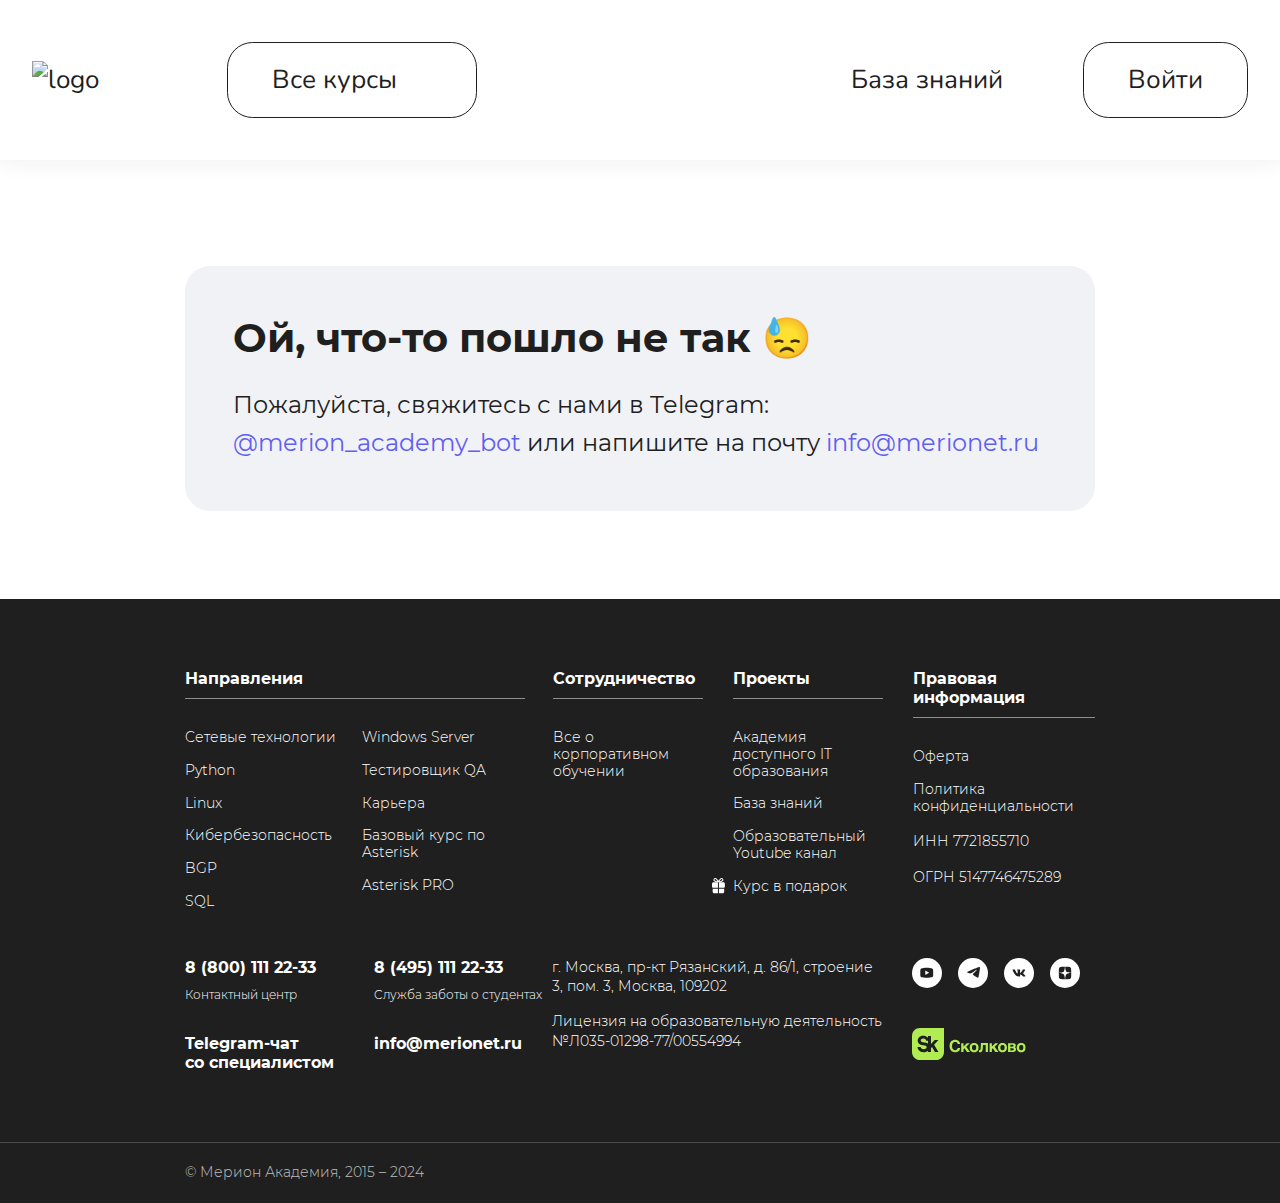
==== commit 82c1a51c: "step one desktop the end" ====
--- a/fail.html
+++ b/fail.html
@@ -7,7 +7,7 @@
     <meta name="keywords" content="">
     <link rel="stylesheet" type="text/css" href="static/css/swiper-bundle.min.css">
     <link rel="stylesheet" type="text/css" href="static/css/styles.min.css?v4">
-    <link rel="stylesheet" href="./static/fonts/benzin/stylesheet.css">
+    <link rel="stylesheet" href="./static/fonts/Montserrat/stylesheet.css">
   </head>
   <body>
     <div class="wrapper">
--- a/static/css/styles.min.css
+++ b/static/css/styles.min.css
@@ -340,6 +340,16 @@
   font-size: 38px; }
 
 @import url('https://fonts.googleapis.com/css2?family=Montserrat:ital,wght@0,100..900;1,100..900&display=swap');
+
+@font-face {
+  font-family: 'Benzin-Semibold';
+  src: url("../fonts/benzin/Benzin-Semibold.eot") format("eot"),
+  url("../fonts/benzin/Benzin-Semibold.ttf") format("ttf"),
+  url("../fonts/benzin/Benzin-Semibold.woff") format("woff"),
+  url("../fonts/benzin/Benzin-Semibold.woff2") format("woff2");
+  font-weight: 600;
+  font-style: normal;
+  font-display: swap; }
 
 @font-face {
   font-family: 'Nunito';
@@ -2147,9 +2157,207 @@
   color: #6060F0;
 }
 
+.success {
+  margin: 111px 0 0 0;
+}
+
+.success .success_head {
+  display: none;
+}
+
+.success .success_head h3 br {
+  display: none;
+}
+
+.success_in {
+  display: flex;
+}
+
+.success .success_media {
+  display: none;
+}
+
+.success h3 {
+  font-family: "Montserrat", sans-serif;
+  font-size: 40px;
+  font-weight: 700;
+  line-height: 48px;
+  color: #1F1F1F;
+  margin-bottom: 24px;
+}
+
+.success p {
+  font-family: "Montserrat", sans-serif;
+  font-size: 24px;
+  font-weight: 400;
+  line-height: 38.4px;
+  color: #1F1F1F;
+}
+
+.success .left_text {
+  margin-top: 48px;
+}
+
+.success p a {
+  color: #6060F0;
+}
+
+.success .success_in {
+  display: flex;
+  align-items: end;
+  gap: 98px;
+}
+
+.success .success_right {
+  flex-shrink: 0;
+  max-width: 293px;
+}
+
+.success .success_left {
+  border-radius: 25px;
+  background-color: #F1F2F6;
+  padding: 48px;
+  margin-bottom: 88px;
+}
+
+.success .success_head .left_text {
+  display: none;
+}
+
+.step_one h1 {
+  font-family: "Benzin-Semibold";
+  font-size: 48px;
+  font-weight: 400;
+  line-height: 57.6px;
+  color: #1F1F1F;
+  margin: 81px 0 64px 0;
+}
+
+.step_one blockquote {
+  padding: 24px 24px 24px 30px;
+  border-radius: 30px;
+  background-color: #FFECC7;
+  display: flex;
+  align-items: start;
+  gap: 16px;
+  margin-bottom: 64px;
+}
+
+.step_one blockquote img {
+  flex-shrink: 0;
+}
+
+.step_one blockquote span {
+  font-family: "Montserrat", sans-serif;
+  font-size: 20px;
+  font-weight: 400;
+  line-height: 32px;
+  color: #000000;
+}
+
+.step_one blockquote span a {
+  color: #6060F0;
+}
+
+.step_one h3 {
+  font-family: "Montserrat", sans-serif;
+  font-size: 40px;
+  font-weight: 700;
+  line-height: 48px;
+  color: #1F1F1F;
+  margin-bottom: 16px;
+}
+
+.step_one h6 {
+  font-family: "Montserrat", sans-serif;
+  font-size: 24px;
+  font-weight: 700;
+  line-height: 28.8px;
+  color: #1F1F1F;
+  margin: 0 0 64px 0;
+}
+
+.step_one_in {
+  padding: 48px;
+  border-radius: 25px;
+  background-color: #F1F2F6;
+}
+
+.step_one_in span {
+  font-family: "Montserrat", sans-serif;
+  font-size: 16px;
+  font-weight: 400;
+  line-height: 25.6px;
+  color: #000000;
+  margin-bottom: 16px;
+}
+
+.step_one_in .step_one_in_top_block {
+  display: flex;
+  flex-direction: column;
+  flex: 1;
+}
+
+.step_one_in .step_one_in_top_block input {
+  border: 1px solid #DBDBDB;
+  font-family: "Montserrat" ,sans-serif;
+  font-size: 16px;
+  font-weight: 400;
+  line-height: 22.4px;
+  color: #1F1F1FB2;
+  padding: 16px;
+  border-radius: 15px;
+}
+
+.step_one_in .step_one_in_top {
+  display: flex;
+  flex-wrap: wrap;
+  gap: 64px;
+  margin-bottom: 48px;
+}
+
+.step_one_in .step_one_in_bottom {
+  display: flex;
+  flex-wrap: wrap;
+  gap: 64px;
+}
+
 @media only screen and (max-width: 1450px) {
   .fail .fail_in {
     padding: 48px;
+  }
+
+  .success .success_in {
+    gap: 82px;
+  }
+}
+
+@media only screen and (max-width: 1350px) {
+  .success .success_head {
+    display: flex;
+    flex-direction: column;
+    gap: 48px;
+    border-radius: 25px;
+    background-color: #F1F2F6;
+    padding: 48px;
+    margin-bottom: 48px;
+  }
+
+  .success .success_head h3 {
+    margin-bottom: 0;
+  }
+
+  .success .success_left h3 {
+    display: none;
+  }
+
+  .success .success_left p {
+    display: none;
+  }
+
+  .success .success_left .left_text {
+    display: block;
+    margin-top: 0;
   }
 }
 
@@ -2163,6 +2371,46 @@
     font-size: 20px;
     line-height: 32px;
   }
+
+  .success .success_head .left_text {
+    display: block;
+    margin-top: 0;
+  }
+
+  .success {
+    margin: 88px 0 0 0;
+  }
+
+  .success .success_head h3 {
+    font-size: 32px;
+    line-height: 38px;
+  }
+
+  .success .success_head p {
+    font-size: 20px;
+    line-height: 32px;
+  }
+
+  .success .success_left {
+    display: none;
+  }
+
+  .success .success_right .success_desktop {
+    display: none;
+  }
+
+  .success .success_right {
+    width: 100%;
+    max-width: 100%;
+    display: flex;
+    justify-content: center;
+  }
+
+  .success .success_right .success_media {
+    display: block;
+    margin: 0 auto;
+    max-width: 327px;
+  }
 }
 
 @media only screen and (max-width: 768px) {
@@ -2186,5 +2434,33 @@
     font-size: 16px;
     line-height: 25.6px;
   }
+
+  .success {
+    margin: 48px 0 0 0;
+  }
+
+  .success .success_head {
+    padding: 0;
+    background-color: transparent;
+  }
+
+  .success .success_head h3 {
+    font-size: 20px;
+    line-height: 24px;
+  }
+
+  .success .success_head p {
+    font-size: 16px;
+    line-height: 25.6px;
+  }
+
+  .success .success_right .success_media {
+    max-width: 232px;
+  }
+
+  .success .success_head h3 br {
+    display: block;
+  }
+
 }
 /* fail */
--- a/static/fonts/Montserrat/stylesheet.css
+++ b/static/fonts/Montserrat/stylesheet.css
@@ -0,0 +1,199 @@
+/* This stylesheet generated by Transfonter (https://transfonter.org) on October 3, 2017 10:05 PM */
+
+@font-face {
+	font-family: 'Montserrat';
+	src: url('Montserrat-Light.eot');
+	src: local('Montserrat Light'), local('Montserrat-Light'),
+		url('Montserrat-Light.eot?#iefix') format('embedded-opentype'),
+		url('Montserrat-Light.woff') format('woff'),
+		url('Montserrat-Light.ttf') format('truetype');
+	font-weight: 300;
+	font-style: normal;
+}
+
+@font-face {
+	font-family: 'Montserrat';
+	src: url('Montserrat-MediumItalic.eot');
+	src: local('Montserrat Medium Italic'), local('Montserrat-MediumItalic'),
+		url('Montserrat-MediumItalic.eot?#iefix') format('embedded-opentype'),
+		url('Montserrat-MediumItalic.woff') format('woff'),
+		url('Montserrat-MediumItalic.ttf') format('truetype');
+	font-weight: 500;
+	font-style: italic;
+}
+
+@font-face {
+	font-family: 'Montserrat';
+	src: url('Montserrat-Thin.eot');
+	src: local('Montserrat Thin'), local('Montserrat-Thin'),
+		url('Montserrat-Thin.eot?#iefix') format('embedded-opentype'),
+		url('Montserrat-Thin.woff') format('woff'),
+		url('Montserrat-Thin.ttf') format('truetype');
+	font-weight: 100;
+	font-style: normal;
+}
+
+@font-face {
+	font-family: 'Montserrat';
+	src: url('Montserrat-ExtraLightItalic.eot');
+	src: local('Montserrat ExtraLight Italic'), local('Montserrat-ExtraLightItalic'),
+		url('Montserrat-ExtraLightItalic.eot?#iefix') format('embedded-opentype'),
+		url('Montserrat-ExtraLightItalic.woff') format('woff'),
+		url('Montserrat-ExtraLightItalic.ttf') format('truetype');
+	font-weight: 200;
+	font-style: italic;
+}
+
+@font-face {
+	font-family: 'Montserrat';
+	src: url('Montserrat-BoldItalic.eot');
+	src: local('Montserrat Bold Italic'), local('Montserrat-BoldItalic'),
+		url('Montserrat-BoldItalic.eot?#iefix') format('embedded-opentype'),
+		url('Montserrat-BoldItalic.woff') format('woff'),
+		url('Montserrat-BoldItalic.ttf') format('truetype');
+	font-weight: bold;
+	font-style: italic;
+}
+
+@font-face {
+	font-family: 'Montserrat';
+	src: url('Montserrat-SemiBold.eot');
+	src: local('Montserrat SemiBold'), local('Montserrat-SemiBold'),
+		url('Montserrat-SemiBold.eot?#iefix') format('embedded-opentype'),
+		url('Montserrat-SemiBold.woff') format('woff'),
+		url('Montserrat-SemiBold.ttf') format('truetype');
+	font-weight: 600;
+	font-style: normal;
+}
+
+@font-face {
+	font-family: 'Montserrat';
+	src: url('Montserrat-ExtraLight.eot');
+	src: local('Montserrat ExtraLight'), local('Montserrat-ExtraLight'),
+		url('Montserrat-ExtraLight.eot?#iefix') format('embedded-opentype'),
+		url('Montserrat-ExtraLight.woff') format('woff'),
+		url('Montserrat-ExtraLight.ttf') format('truetype');
+	font-weight: 200;
+	font-style: normal;
+}
+
+@font-face {
+	font-family: 'Montserrat';
+	src: url('Montserrat-ExtraBoldItalic.eot');
+	src: local('Montserrat ExtraBold Italic'), local('Montserrat-ExtraBoldItalic'),
+		url('Montserrat-ExtraBoldItalic.eot?#iefix') format('embedded-opentype'),
+		url('Montserrat-ExtraBoldItalic.woff') format('woff'),
+		url('Montserrat-ExtraBoldItalic.ttf') format('truetype');
+	font-weight: 800;
+	font-style: italic;
+}
+
+@font-face {
+	font-family: 'Montserrat';
+	src: url('Montserrat-Italic.eot');
+	src: local('Montserrat Italic'), local('Montserrat-Italic'),
+		url('Montserrat-Italic.eot?#iefix') format('embedded-opentype'),
+		url('Montserrat-Italic.woff') format('woff'),
+		url('Montserrat-Italic.ttf') format('truetype');
+	font-weight: normal;
+	font-style: italic;
+}
+
+@font-face {
+	font-family: 'Montserrat';
+	src: url('Montserrat-Bold.eot');
+	src: local('Montserrat Bold'), local('Montserrat-Bold'),
+		url('Montserrat-Bold.eot?#iefix') format('embedded-opentype'),
+		url('Montserrat-Bold.woff') format('woff'),
+		url('Montserrat-Bold.ttf') format('truetype');
+	font-weight: bold;
+	font-style: normal;
+}
+
+@font-face {
+	font-family: 'Montserrat';
+	src: url('Montserrat-LightItalic.eot');
+	src: local('Montserrat Light Italic'), local('Montserrat-LightItalic'),
+		url('Montserrat-LightItalic.eot?#iefix') format('embedded-opentype'),
+		url('Montserrat-LightItalic.woff') format('woff'),
+		url('Montserrat-LightItalic.ttf') format('truetype');
+	font-weight: 300;
+	font-style: italic;
+}
+
+@font-face {
+	font-family: 'Montserrat';
+	src: url('Montserrat-BlackItalic.eot');
+	src: local('Montserrat Black Italic'), local('Montserrat-BlackItalic'),
+		url('Montserrat-BlackItalic.eot?#iefix') format('embedded-opentype'),
+		url('Montserrat-BlackItalic.woff') format('woff'),
+		url('Montserrat-BlackItalic.ttf') format('truetype');
+	font-weight: 900;
+	font-style: italic;
+}
+
+@font-face {
+	font-family: 'Montserrat';
+	src: url('Montserrat-SemiBoldItalic.eot');
+	src: local('Montserrat SemiBold Italic'), local('Montserrat-SemiBoldItalic'),
+		url('Montserrat-SemiBoldItalic.eot?#iefix') format('embedded-opentype'),
+		url('Montserrat-SemiBoldItalic.woff') format('woff'),
+		url('Montserrat-SemiBoldItalic.ttf') format('truetype');
+	font-weight: 600;
+	font-style: italic;
+}
+
+@font-face {
+	font-family: 'Montserrat';
+	src: url('Montserrat-Regular.eot');
+	src: local('Montserrat Regular'), local('Montserrat-Regular'),
+		url('Montserrat-Regular.eot?#iefix') format('embedded-opentype'),
+		url('Montserrat-Regular.woff') format('woff'),
+		url('Montserrat-Regular.ttf') format('truetype');
+	font-weight: normal;
+	font-style: normal;
+}
+
+@font-face {
+	font-family: 'Montserrat';
+	src: url('Montserrat-Medium.eot');
+	src: local('Montserrat Medium'), local('Montserrat-Medium'),
+		url('Montserrat-Medium.eot?#iefix') format('embedded-opentype'),
+		url('Montserrat-Medium.woff') format('woff'),
+		url('Montserrat-Medium.ttf') format('truetype');
+	font-weight: 500;
+	font-style: normal;
+}
+
+@font-face {
+	font-family: 'Montserrat';
+	src: url('Montserrat-ExtraBold.eot');
+	src: local('Montserrat ExtraBold'), local('Montserrat-ExtraBold'),
+		url('Montserrat-ExtraBold.eot?#iefix') format('embedded-opentype'),
+		url('Montserrat-ExtraBold.woff') format('woff'),
+		url('Montserrat-ExtraBold.ttf') format('truetype');
+	font-weight: 800;
+	font-style: normal;
+}
+
+@font-face {
+	font-family: 'Montserrat';
+	src: url('Montserrat-Black.eot');
+	src: local('Montserrat Black'), local('Montserrat-Black'),
+		url('Montserrat-Black.eot?#iefix') format('embedded-opentype'),
+		url('Montserrat-Black.woff') format('woff'),
+		url('Montserrat-Black.ttf') format('truetype');
+	font-weight: 900;
+	font-style: normal;
+}
+
+@font-face {
+	font-family: 'Montserrat';
+	src: url('Montserrat-ThinItalic.eot');
+	src: local('Montserrat Thin Italic'), local('Montserrat-ThinItalic'),
+		url('Montserrat-ThinItalic.eot?#iefix') format('embedded-opentype'),
+		url('Montserrat-ThinItalic.woff') format('woff'),
+		url('Montserrat-ThinItalic.ttf') format('truetype');
+	font-weight: 100;
+	font-style: italic;
+}
